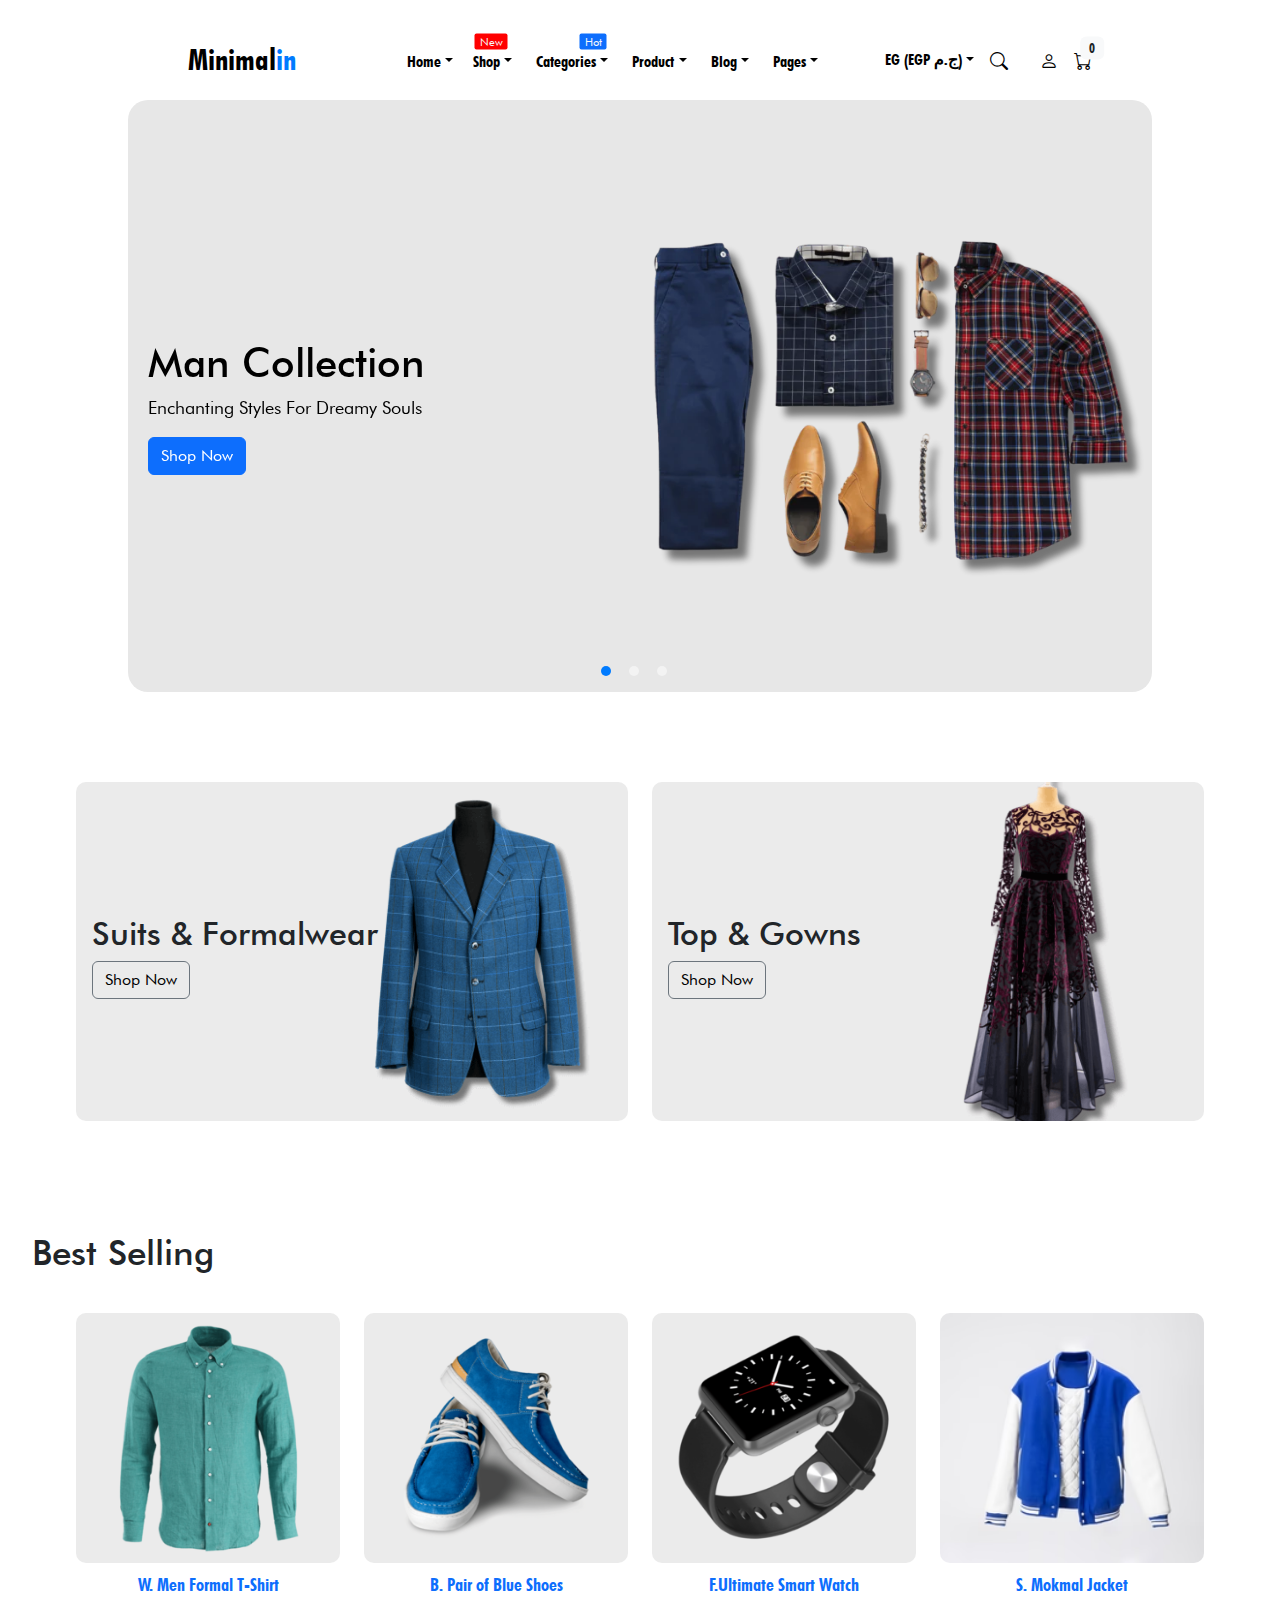
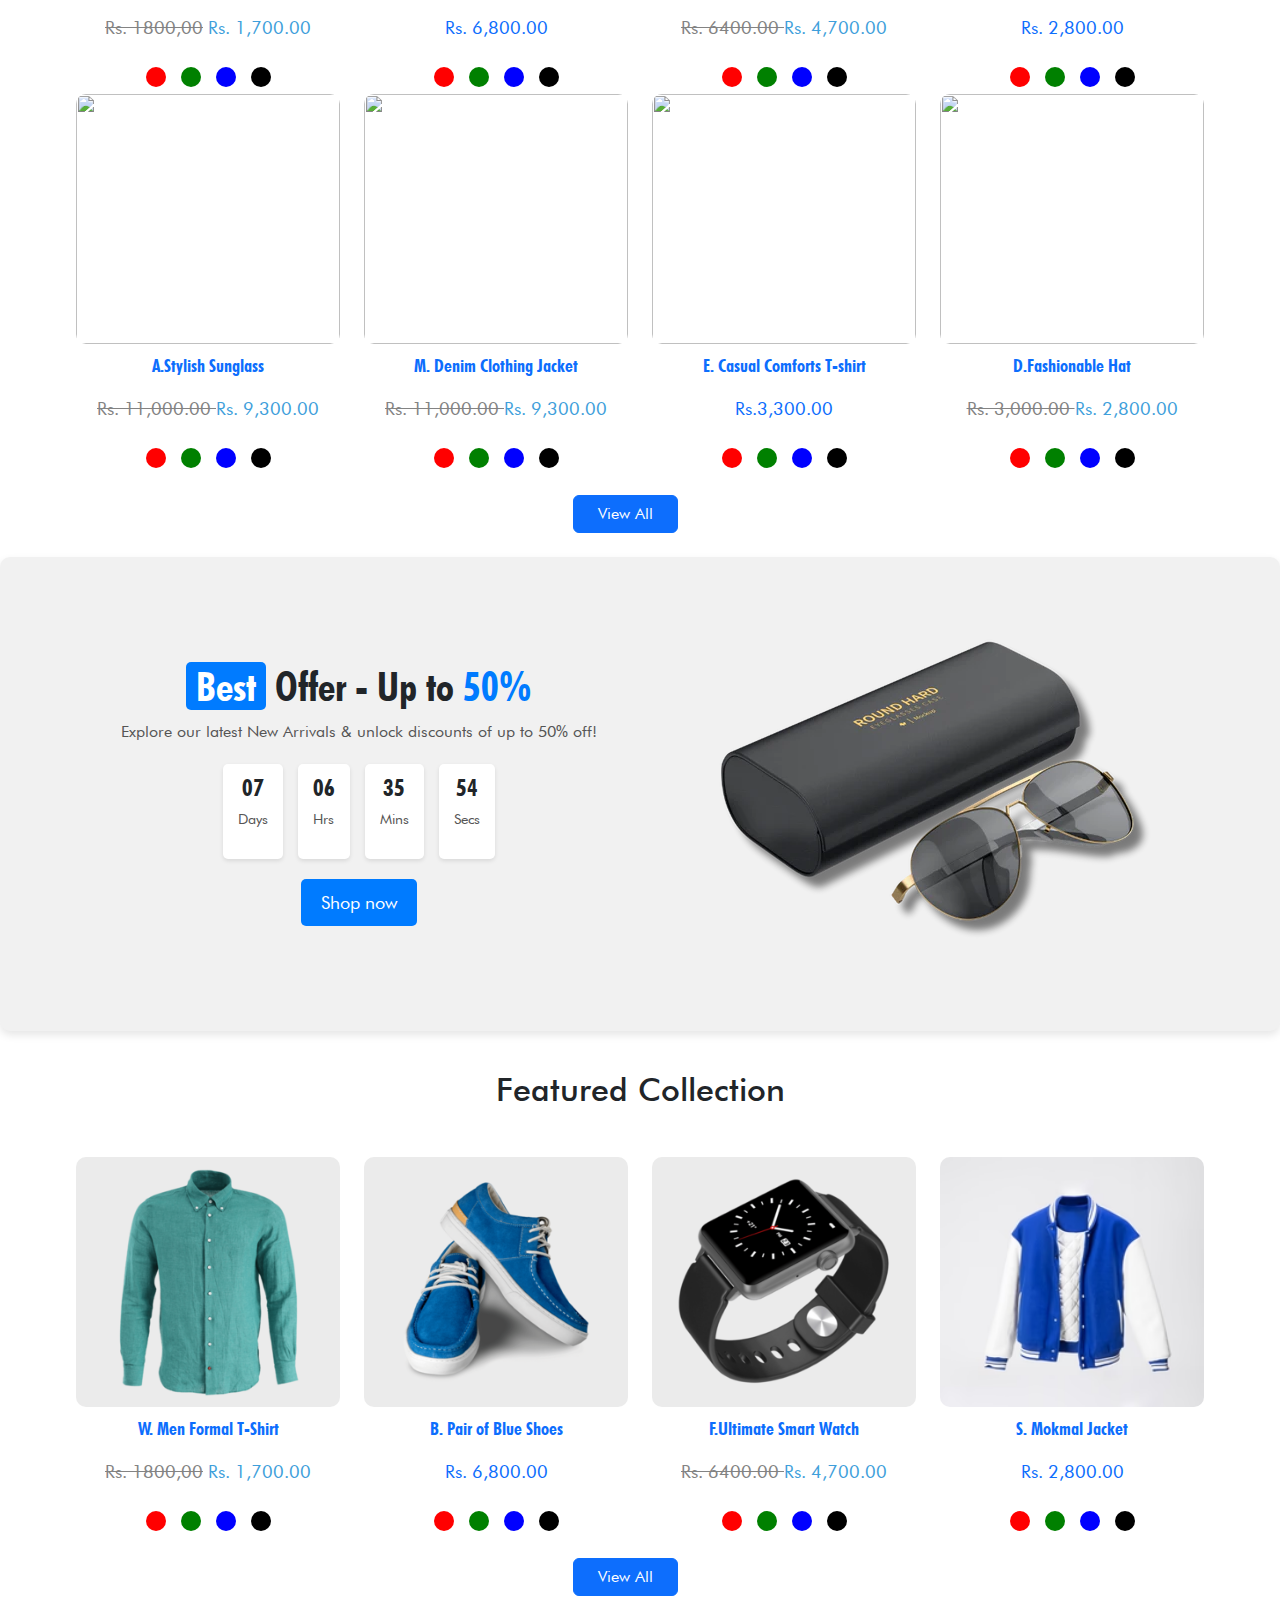
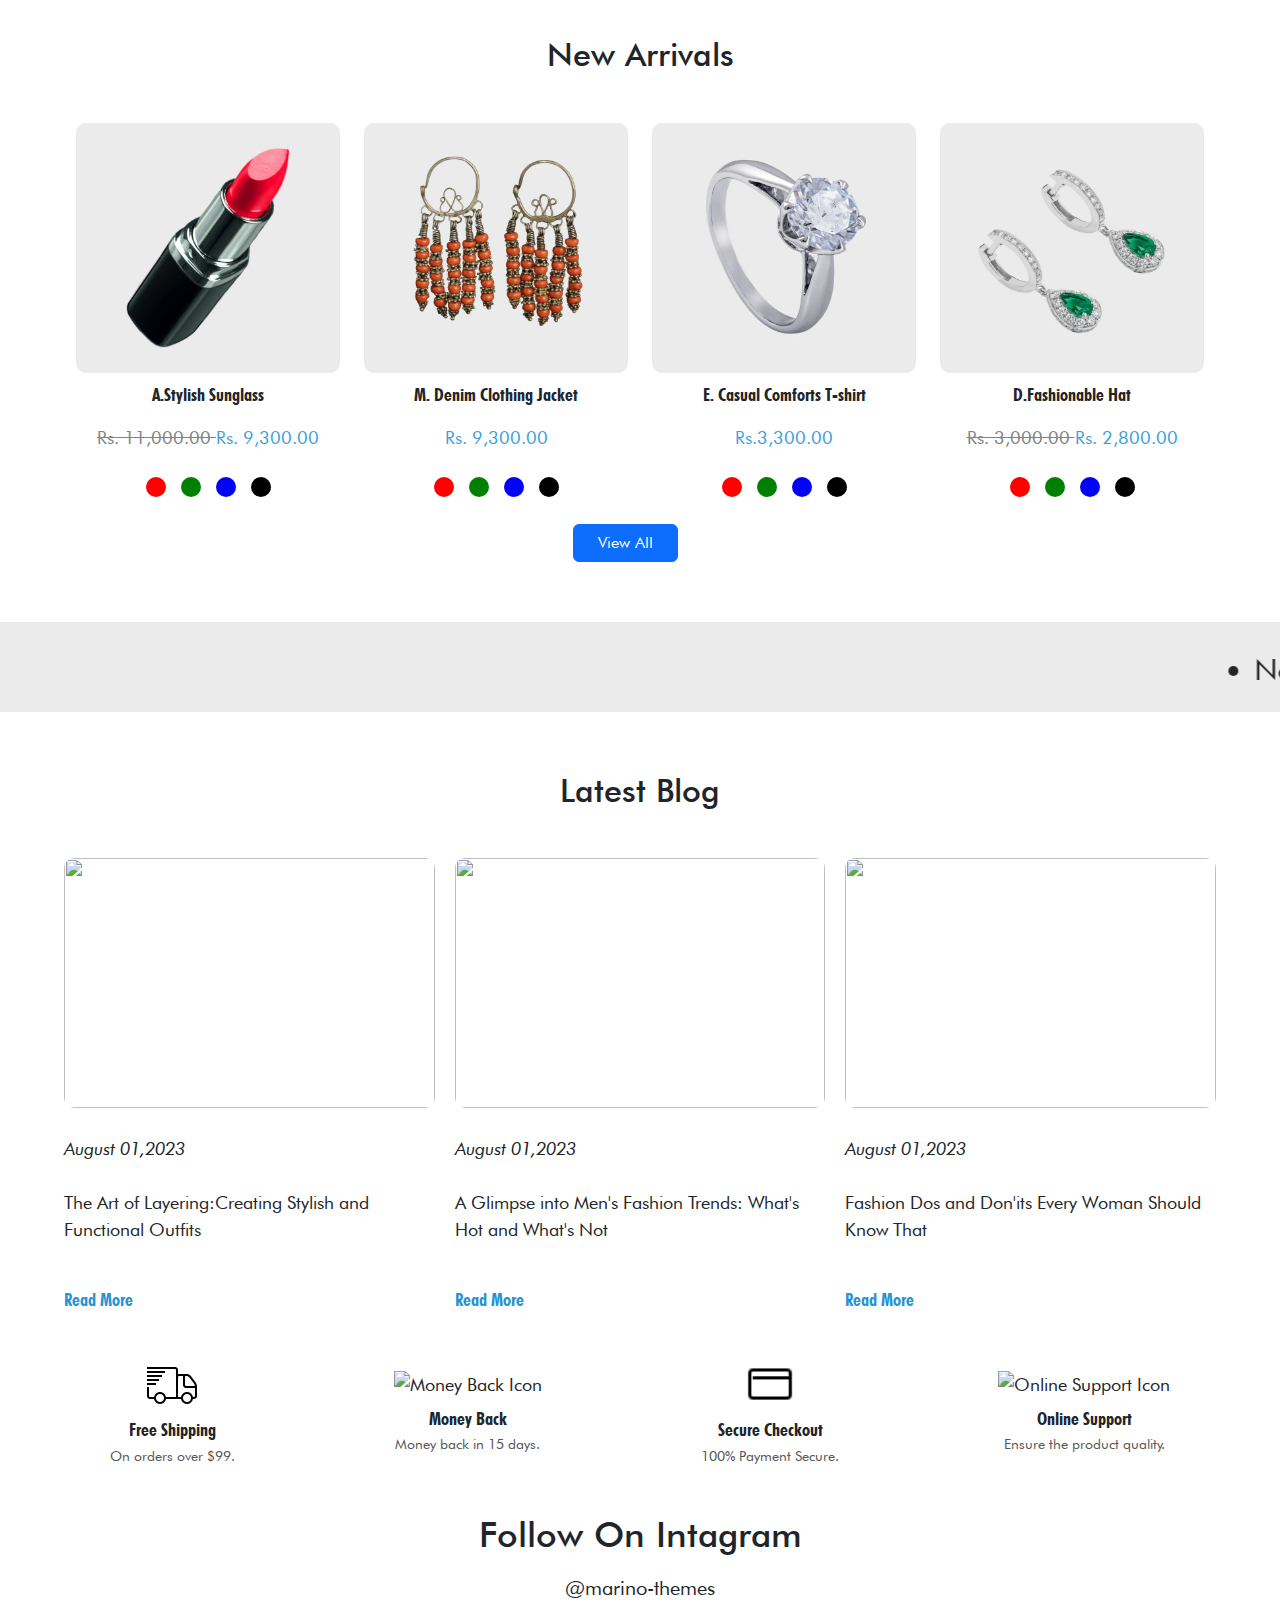
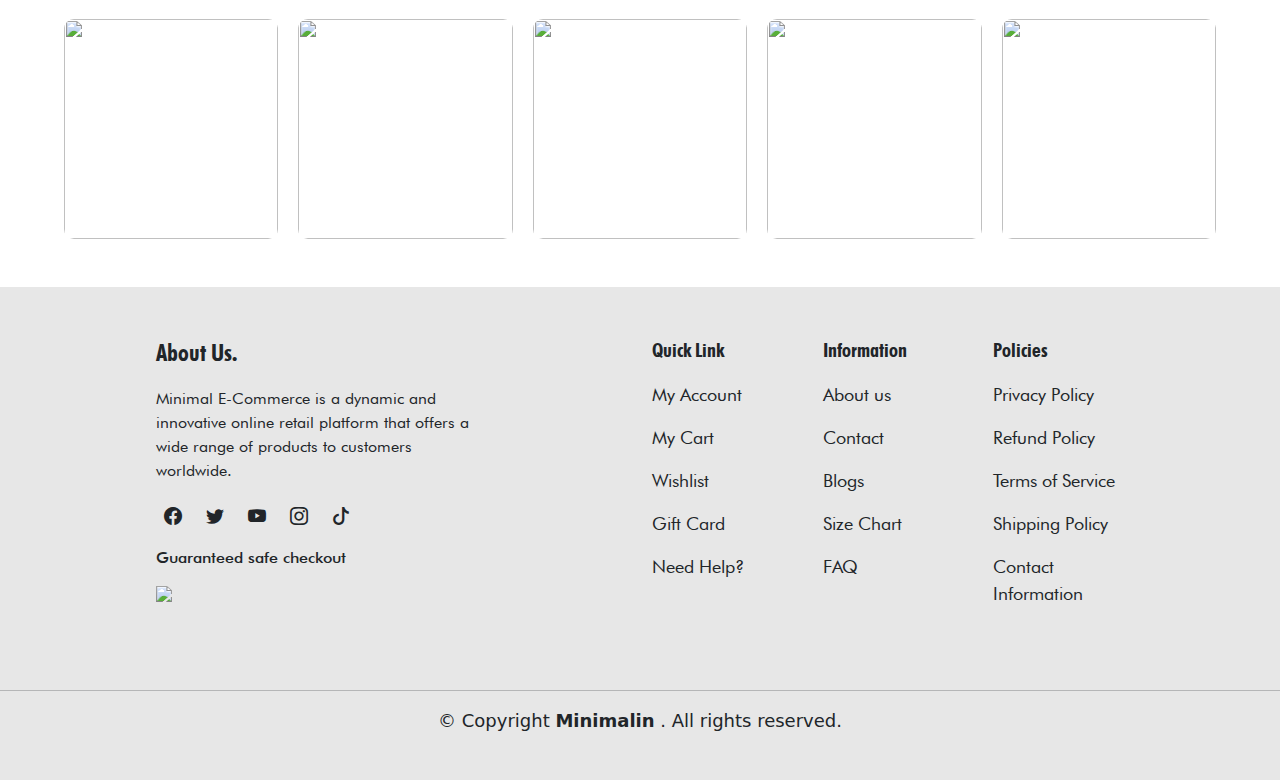
==== index.html @ 40e979cd "Initial commit" ====
<!DOCTYPE html>
<html lang="en">
  <head>
    <meta charset="UTF-8" />
    <meta name="viewport" content="width=device-width, initial-scale=1.0" />
    <title>Minimalin</title>
    <link
      href="https://fonts.googleapis.com/css2?family=Poppins:ital,wght@0,100;0,200;0,300;0,400;0,500;0,600;0,700;0,800;0,900;1,100;1,200;1,300;1,400;1,500;1,600;1,700;1,800;1,900&display=swap"
      rel="stylesheet"
    />
    <link
      href="https://cdn.jsdelivr.net/npm/bootstrap-icons/font/bootstrap-icons.css"
      rel="stylesheet"
    />
    <link
      href="./bootstrap/bootstrap-5.3.3-dist/css/bootstrap-grid.min.css"
      rel="stylesheet"
    />
    <link
      rel="stylesheet"
      href="bootstrap/bootstrap-5.3.3-dist/css/bootstrap.min.css"
    />
    <link
      rel="stylesheet"
      href="https://cdnjs.cloudflare.com/ajax/libs/remixicon/4.2.0/remixicon.css"
      integrity="sha512-OQDNdI5rpnZ0BRhhJc+btbbtnxaj+LdQFeh0V9/igiEPDiWE2fG+ZsXl0JEH+bjXKPJ3zcXqNyP4/F/NegVdZg=="
      crossorigin="anonymous"
      referrerpolicy="no-referrer"
    />
    <link rel="stylesheet" href="Assets/CSS/fonts.css" />
    <link rel="stylesheet" href="Assets/CSS/bootstrap.min.css" />
    <link rel="stylesheet" href="Assets/CSS/all.min.css" />
    <link rel="stylesheet" href="Assets/CSS/style.css" />
  </head>
  <body>
    <nav class="navbar navbar-expand-lg navbar-light bg-white py-4 fixed-top">
      <div class="container">
        <button
          class="navbar-toggler"
          type="button"
          data-bs-toggle="collapse"
          data-bs-target="#navbarSupportedContent"
          aria-controls="navbarSupportedContent"
          aria-expanded="false"
          aria-label="Toggle navigation"
        >
          <span class="navbar-toggler-icon"></span>
        </button>

        <!-- Sidebar -->
        <div class="sidebar" id="sidebar">
          <button id="close-sidebar" class="close-btn">&times;</button>
          <ul class="nav flex-column">
            <li class="nav-item">
              <a class="nav-link" href="index.html">Home</a>
            </li>
            <li class="nav-item"><a class="nav-link" href="#">Shop</a></li>
            <li class="nav-item">
              <a class="nav-link" href="collections.html">Categories</a>
            </li>
            <li class="nav-item">
              <a class="nav-link" href="collections.html">Products</a>
            </li>
            <li class="nav-item">
              <a class="nav-link" href="Blog-Details.html">Blogs</a>
            </li>
            <li class="nav-item"><a class="nav-link" href="#">Pages</a></li>
          </ul>
        </div>

        <a
          class="navbar-brand px-5 order-2 order-md-2 order-lg-1 order-xl-1"
          href="index.html"
        >
          <span class="brand-main">Minimal</span
          ><span class="brand-highlight">in</span>
        </a>

        <div
          class="order-3 order-lg-3 order-xl-3 nav-btns d-flex py-2 me-5 mt-3"
        >
          <div class="d-none d-xl-block">
            <ul class="nav-item dropdown px-3">
              <a
                class="nav-link dropdown-toggle"
                href="#"
                data-bs-toggle="dropdown"
                >EG (EGP ج.م)</a
              >
              <ul class="dropdown-menu mega-menu-custom-for-xsmall">
                <li>
                  <a class="dropdown-item listofsubtitle" href="#"
                    >Afghanistan (AFN ؋)</a
                  >
                </li>
                <li>
                  <a class="dropdown-item listofsubtitle" href="#"
                    >Åland Islands (EUR €)</a
                  >
                </li>
                <li>
                  <a class="dropdown-item listofsubtitle" href="#"
                    >Albania (ALL L)</a
                  >
                </li>
                <li>
                  <a class="dropdown-item listofsubtitle" href="#"
                    >Algeria (DZD د.ج)</a
                  >
                </li>
                <li>
                  <a class="dropdown-item listofsubtitle" href="#"
                    >Andorra (EUR €)</a
                  >
                </li>
                <li>
                  <a class="dropdown-item listofsubtitle" href="#"
                    >Angola (USD $)</a
                  >
                </li>
                <li>
                  <a class="dropdown-item listofsubtitle" href="#"
                    >Anguilla (XCD $)</a
                  >
                </li>
              </ul>
            </ul>
          </div>
          <a href="#" class="me-3 iconscolor">
            <i class="bi bi-search"></i>
          </a>
          <a href="#" class="iconscolor">
            <ul class="nav-item dropdown px-3">
              <i class="bi bi-person"></i>
              <ul class="dropdown-menu mega-menu-custom-for-xsmall">
                <li>
                  <a class="dropdown-item listofsubtitle" href="index.html"
                    >My account</a
                  >
                </li>
                <li>
                  <a class="dropdown-item listofsubtitle" href="#">Wishlist</a>
                </li>
                <li>
                  <a class="dropdown-item listofsubtitle" href="#">Login</a>
                </li>
              </ul>
            </ul>
          </a>
          <div class="cart-icon position-relative">
            <a href="#" class="iconscolor">
              <i class="bi bi-cart"></i>
              <span
                class="cart-count position-absolute top-0 start-100 translate-middle badge bg-light text-dark"
                >0</span
              >
            </a>
          </div>
        </div>

        <div class="d-none d-xl-block order-xl-2">
          <div class="collapse navbar-collapse" id="navMenu">
            <ul class="navbar-nav mx-auto text-center">
              <li class="nav-item dropdown">
                <a
                  class="nav-link dropdown-toggle"
                  href="index.html"
                  data-bs-toggle="dropdown"
                  >Home</a
                >
                <ul
                  class="dropdown-menu pb-0 h-auto mega-menu-custom-for-small"
                  aria-labelledby="categoriesDropdown"
                >
                  <li>
                    <div class="container-fluid">
                      <div class="row mb-0">
                        <div class="col-md-6">
                          <a href="index.html" class="subtitle">Niche Demos </a>
                          <hr />
                          <a href="index.html" class="listofsubtitle"
                            >Fashion 1
                          </a>
                          <br />
                          <a href="index.html" class="listofsubtitle"
                            >Fashion 2</a
                          >
                          <br />
                          <a href="index.html" class="listofsubtitle"
                            >Fashion 3</a
                          >
                          <br />
                          <a href="index.html" class="listofsubtitle"
                            >Beauty & cosmetics</a
                          >
                          <br />
                          <a href="" class="listofsubtitle">jewelry</a>
                          <br />
                          <a href="" class="listofsubtitle">T-shirts</a>
                          <br />
                          <a href="" class="listofsubtitle">Electronics</a>
                          <br />
                          <a href="" class="listofsubtitle">Single Product</a>
                        </div>
                        <div class="col-md-6">
                          <a href="index.html" class="subtitle"
                            >Global Demos
                          </a>
                          <hr />
                          <br />
                          <a href="" class="listofsubtitle">Animations</a>
                          <br />

                          <a href="" class="listofsubtitle">Dark</a>

                          <br />
                          <a href="" class="listofsubtitle">RTL</a>
                        </div>
                      </div>
                    </div>
                  </li>
                </ul>
              </li>
              <li class="nav-item dropdown px-1">
                <a
                  class="nav-link dropdown-toggle"
                  href="collections.html"
                  data-bs-toggle="dropdown"
                  >Shop</a
                >
                <span
                  class="menu-item-badge position-absolute top-0 text-light translate-middle"
                  >New</span
                >
                <ul
                  class="dropdown-menu mega-menu h-auto pb-0"
                  aria-labelledby="categoriesDropdown"
                >
                  <li>
                    <div class="container">
                      <div class="row mb-0">
                        <div class="col-md-3">
                          <a href="collections.html" class="subtitle"
                            >Women's Fashion</a
                          >
                          <hr />
                          <a href="collections.html" class="listofsubtitle"
                            >Dresses
                          </a>
                          <br />
                          <a href="collections.html" class="listofsubtitle"
                            >Tops & Blouses</a
                          >
                          <br />
                          <a href="collections.html" class="listofsubtitle"
                            >sweaters & cardigans</a
                          >
                          <br />
                          <a href="collections.html" class="listofsubtitle"
                            >jackets & coats</a
                          >
                          <br />
                          <a href="collections.html" class="listofsubtitle"
                            >pants & jeans</a
                          >
                          <br />
                          <a href="collections.html" class="listofsubtitle"
                            >skirts</a
                          >
                          <br />
                          <a href="collections.html" class="listofsubtitle"
                            >activewear</a
                          >
                          <br />
                          <a href="v" class="listofsubtitle"
                            >lingerie & sleepwear</a
                          >
                        </div>
                        <div class="col-md-3">
                          <a href="collections.html" class="subtitle"
                            >Men's Fashion
                          </a>
                          <hr />
                          <a href="collections.html" class="listofsubtitle"
                            >shirts</a
                          >
                          <br />

                          <a href="collections.html" class="listofsubtitle"
                            >t-shirts & polos</a
                          >

                          <br />
                          <a href="" class="listofsubtitle"
                            >sweaters & hoodies</a
                          >
                          <br />
                          <a href="" class="listofsubtitle"
                            >jackets & blazers</a
                          >
                          <br />
                          <a href="" class="listofsubtitle">pants & chinos</a>
                          <br />
                          <a href="" class="listofsubtitle">jeans</a>
                          <br />
                          <a href="" class="listofsubtitle"
                            >suits & formalwear</a
                          >
                          <br />
                          <a href="" class="listofsubtitle">acrivewear</a>
                        </div>
                        <div class="col-md-3">
                          <a href="" class="subtitle">Accessories </a>
                          <hr />
                          <a href="" class="listofsubtitle">bags & purses</a>
                          <br />
                          <a href="" class="listofsubtitle">hats & caps</a>
                          <br />
                          <a href="" class="listofsubtitle">scarves & shawls</a>
                          <br />
                          <a href="" class="listofsubtitle"
                            >belts & suspenders</a
                          >
                          <br />
                          <a href="" class="listofsubtitle">sunglasses</a>
                          <br />
                          <a href="" class="listofsubtitle">jewelry</a>
                          <br />
                          <a href="" class="listofsubtitle">watchies</a>
                        </div>
                        <div class="col-md-3">
                          <a href="" class="subtitle">Footwear </a>
                          <hr />
                          <a href="" class="listofsubtitle">flats & loafers</a>
                          <br />
                          <a href="" class="listofsubtitle">heels & pumps</a>
                          <br />
                          <a href="" class="listofsubtitle"
                            >sneakers & athletic</a
                          >
                          <br />
                          <a href="" class="listofsubtitle">dress shoes</a>
                          <br />
                          <a href="" class="listofsubtitle">casual shoes</a>
                          <br />
                          <a href="" class="listofsubtitle">boots & chukkas</a>
                          <br />
                          <a href="" class="listofsubtitle">sandals & slides</a>
                        </div>
                      </div>
                    </div>
                  </li>
                </ul>
              </li>
              <li class="nav-item dropdown px-1">
                <a
                  class="nav-link dropdown-toggle"
                  href="collections.html"
                  data-bs-toggle="dropdown"
                  >Categories</a
                >
                <span
                  class="menu-item-badge position-absolute top-0 text-light translate-middle bg-primary"
                  >Hot</span
                >
                <ul
                  class="dropdown-menu mega-menu"
                  aria-labelledby="categoriesDropdown"
                >
                  <li>
                    <div class="container">
                      <div class="row">
                        <div class="col-md-3">
                          <a href="collections.html" class="subtitle"
                            >Featured Product</a
                          >
                          <img
                            src="https://minimalin-demo.myshopify.com/cdn/shop/collections/collection-banner_12_large.png?v=1692615909"
                            class="img-fluid"
                            alt="Featured Product"
                          />
                        </div>
                        <div class="col-md-3">
                          <a href="collections.html" class="subtitle"
                            >New Arrivals</a
                          >
                          <img
                            src="https://minimalin-demo.myshopify.com/cdn/shop/collections/collection-banner_1_large.png?v=1692616267"
                            class="img-fluid"
                            alt="New Arrivals"
                          />
                        </div>
                        <div class="col-md-3">
                          <a href="collections.html" class="subtitle"
                            >Summer Styles</a
                          >
                          <img
                            src="https://minimalin-demo.myshopify.com/cdn/shop/collections/collection-banner_15_large.png?v=1692617739"
                            class="img-fluid"
                            alt="Summer Styles"
                          />
                        </div>
                        <div class="col-md-3">
                          <a href="collections.html" class="subtitle"
                            >Winter Fashion</a
                          >
                          <img
                            src="https://minimalin-demo.myshopify.com/cdn/shop/collections/collection-banner_19_large.png?v=1692619758"
                            class="img-fluid"
                            alt="Winter Fashion"
                          />
                        </div>
                      </div>
                      <div class="row mt-3">
                        <div class="col-md-3">
                          <a href="collections.html" class="subtitle"
                            >Accessories</a
                          >
                          <img
                            src="https://minimalin-demo.myshopify.com/cdn/shop/collections/collection-banner_8_large.png?v=1692607569"
                            class="img-fluid"
                            alt="Accessories"
                          />
                        </div>
                        <div class="col-md-3">
                          <a href="collections.html" class="subtitle"
                            >Footwear</a
                          >
                          <img
                            src="https://minimalin-demo.myshopify.com/cdn/shop/collections/collection-banner_20_large.png?v=1692620463"
                            class="img-fluid"
                            alt="Footwear"
                          />
                        </div>
                        <div class="col-md-3">
                          <a href="collections.html" class="subtitle">Men</a>
                          <img
                            src="https://minimalin-demo.myshopify.com/cdn/shop/collections/collection-banner_4_large.png?v=1692607334"
                            class="img-fluid"
                            alt="Men"
                          />
                        </div>
                        <div class="col-md-3">
                          <a href="collections.html" class="subtitle">Women</a>
                          <img
                            src="https://minimalin-demo.myshopify.com/cdn/shop/collections/collection-banner_10_large.png?v=1692607375"
                            class="img-fluid"
                            alt="Women"
                          />
                        </div>
                      </div>
                    </div>
                  </li>
                </ul>
              </li>
              <li class="nav-item dropdown px-1">
                <a
                  class="nav-link dropdown-toggle"
                  href="Product-Page.html"
                  data-bs-toggle="dropdown"
                  >Product</a
                >
                <ul class="dropdown-menu mega-menu-custom-for-xsmall">
                  <li>
                    <a class="dropdown-item listofsubtitle" href="#"
                      >variant images</a
                    >
                  </li>
                  <li>
                    <a class="dropdown-item listofsubtitle" href="#"
                      >unit price</a
                    >
                  </li>
                  <li>
                    <a class="dropdown-item listofsubtitle" href="#"
                      >pre-order product</a
                    >
                  </li>
                  <li>
                    <a class="dropdown-item listofsubtitle" href="#"
                      >countdown</a
                    >
                  </li>
                  <li>
                    <a class="dropdown-item listofsubtitle" href="#"
                      >complementary</a
                    >
                  </li>
                  <li>
                    <a class="dropdown-item listofsubtitle" href="#">video</a>
                  </li>
                  <li>
                    <a class="dropdown-item listofsubtitle" href="#"
                      >ar/3D model</a
                    >
                  </li>
                  <li>
                    <a class="dropdown-item listofsubtitle" href="#"
                      >gift card</a
                    >
                  </li>
                </ul>
              </li>
              <li class="nav-item dropdown px-1">
                <a
                  class="nav-link dropdown-toggle"
                  href="Blog-Details.html"
                  data-bs-toggle="dropdown"
                  >Blog</a
                >
                <ul class="dropdown-menu mega-menu-custom-for-xsmall">
                  <li>
                    <a
                      class="dropdown-item listofsubtitle"
                      href="Blog-Details.html"
                      >Blog (Default)</a
                    >
                  </li>
                  <li>
                    <a
                      class="dropdown-item listofsubtitle"
                      href="Blog-Details.html"
                      >Blog (Service)</a
                    >
                  </li>
                </ul>
              </li>
              <li class="nav-item dropdown px-1">
                <a
                  class="nav-link dropdown-toggle"
                  href="About-us.html"
                  data-bs-toggle="dropdown"
                  >Pages</a
                >
                <ul class="dropdown-menu mega-menu-custom-for-xsmall">
                  <li>
                    <a class="dropdown-item listofsubtitle" href="About-us.html"
                      >Contact</a
                    >
                  </li>
                  <li>
                    <a class="dropdown-item listofsubtitle" href="#"
                      >About us</a
                    >
                  </li>
                  <li>
                    <a class="dropdown-item listofsubtitle" href="#">Service</a>
                  </li>
                  <li>
                    <a class="dropdown-item listofsubtitle" href="F&Qs.html"
                      >FAQ</a
                    >
                  </li>
                  <li>
                    <a class="dropdown-item listofsubtitle" href="#"
                      >Size Chart</a
                    >
                  </li>
                  <li>
                    <a class="dropdown-item listofsubtitle" href="#"
                      >Purchase Now</a
                    >
                  </li>
                </ul>
              </li>
            </ul>
          </div>
        </div>
      </div>
    </nav>
    <div class="container p-0">
      <div id="carouselExampleCaptions" class="carousel slide">
        <div class="carousel-indicators">
          <button
            type="button"
            data-bs-target="#carouselExampleCaptions"
            data-bs-slide-to="0"
            class="active"
            aria-current="true"
            aria-label="Slide 1"
          ></button>
          <button
            type="button"
            data-bs-target="#carouselExampleCaptions"
            data-bs-slide-to="1"
            aria-label="Slide 2"
          ></button>
          <button
            type="button"
            data-bs-target="#carouselExampleCaptions"
            data-bs-slide-to="2"
            aria-label="Slide 3"
          ></button>
        </div>
        <div class="carousel-inner">
          <div class="carousel-item active">
            <div class="d-flex">
              <div
                class="carousel-caption w-50 position-relative text-black d-none"
              >
                <h1>Man Collection</h1>
                <p>Enchanting Styles For Dreamy Souls</p>
                <a href="Checkout.html" class="btn btn-primary">Shop Now</a>
              </div>
              <img
                src="Assets/img/men_slider.png"
                class="d-block w-50"
                alt="..."
              />
            </div>
          </div>
          <div class="carousel-item">
            <div class="d-flex">
              <div
                class="carousel-caption w-50 position-relative text-black d-none d-flex"
              >
                <h1>Women collection</h1>
                <p>Enchanting Styles For Dreamy Souls</p>
                <a href="Checkout.html" class="btn btn-primary">Shop Now</a>
              </div>
              <img
                src="Assets/img/women_slider.png"
                class="d-block w-50"
                alt="..."
              />
            </div>
          </div>
          <div class="carousel-item">
            <div class="d-flex">
              <div
                class="carousel-caption w-50 position-relative text-black d-none d-md-block"
              >
                <h1>Baby collection</h1>
                <p>Enchanting Styles For Dreamy Souls</p>
                <a href="Checkout.html" class="btn btn-primary">Shop Now</a>
              </div>
              <img
                src="Assets/img/baby_slider.png"
                class="d-block w-50"
                alt="..."
              />
            </div>
          </div>
        </div>
      </div>
    </div>
    <div class="second-section">
      <div class="heading row">
        <div class="col-md-12 col-lg-6 sub-head position-relative">
          <div class="ms-3 title position-absolute">
            <h2 class="model-1 m-0 lh-1">Suits & Formalwear</h2>
            <a
              href="Checkout.html"
              class="btn btn-outline-secondary text-black"
            >
              Shop Now
            </a>
          </div>
          <img class="img-1" src="Assets/img/banner1.png" alt="" />
        </div>

        <div class="col-md-12 col-lg-6 sub-head position-relative">
          <div class="ms-3 title position-absolute">
            <h2 class="model-2 m-0 lh-1">Top & Gowns</h2>
            <a
              href="Checkout.html"
              class="btn btn-outline-secondary text-black"
            >
              Shop Now
            </a>
          </div>
          <img class="img-1" src="Assets/img/banner2.png" alt="" />
        </div>
      </div>
    </div>
    <div class="cls">
      <h2 class="h2">Best Selling</h2>
    </div>
    <div class="collection row">
      <div class="product col-lg-3 col-md-6 col-sm-12">
        <a href="Checkout.html" class="img-div h-auto">
          <img class="img-h1" src="Assets/img/grid1.png" alt="" />
          <div class="d-flex flex-column align-items-center mt-2">
            <p class="fw-semibold men">W. Men Formal T-Shirt</p>
            <p class="para"><del class="del">Rs. 1800,00</del> Rs. 1,700.00</p>
            <div class="color-swatches">
              <span class="color-swatch" style="background-color: red"></span>
              <span class="color-swatch" style="background-color: green"></span>
              <span class="color-swatch" style="background-color: blue"></span>
              <span class="color-swatch" style="background-color: black"></span>
            </div>
          </div>
        </a>
      </div>
      <div class="product col-lg-3 col-md-6 col-sm-12">
        <a href="Checkout.html" class="img-div h-auto">
          <img class="img-h1" src="Assets/img/grid4.png" alt="" />
          <div class="d-flex flex-column align-items-center mt-2">
            <p class="fw-semibold shoe">B. Pair of Blue Shoes</p>
            <p>Rs. 6,800.00</p>
            <div class="color-swatches">
              <span class="color-swatch" style="background-color: red"></span>
              <span class="color-swatch" style="background-color: green"></span>
              <span class="color-swatch" style="background-color: blue"></span>
              <span class="color-swatch" style="background-color: black"></span>
            </div>
          </div>
        </a>
      </div>
      <div class="product col-lg-3 col-md-6 col-sm-12">
        <a href="Checkout.html" class="img-div h-auto">
          <img class="img-h1" src="Assets/img/grid_6.png" alt="" />
          <div class="d-flex flex-column align-items-center mt-2">
            <p class="fw-semibold watch">F.Ultimate Smart Watch</p>
            <p class="para-1">
              <del class="del-1"> Rs. 6400.00 </del> Rs. 4,700.00
            </p>
            <div class="color-swatches">
              <span class="color-swatch" style="background-color: red"></span>
              <span class="color-swatch" style="background-color: green"></span>
              <span class="color-swatch" style="background-color: blue"></span>
              <span class="color-swatch" style="background-color: black"></span>
            </div>
          </div>
        </a>
      </div>
      <div class="product col-lg-3 col-md-6 col-sm-12">
        <a href="Checkout.html" class="img-div h-auto">
          <img class="img-h1" src="Assets/img/jacket 1.png" alt="" />
          <div class="d-flex flex-column align-items-center mt-2">
            <p class="fw-semibold jacket">S. Mokmal Jacket</p>
            <p>Rs. 2,800.00</p>
            <div class="color-swatches">
              <span class="color-swatch" style="background-color: red"></span>
              <span class="color-swatch" style="background-color: green"></span>
              <span class="color-swatch" style="background-color: blue"></span>
              <span class="color-swatch" style="background-color: black"></span>
            </div>
          </div>
        </a>
      </div>
      <div class="product col-lg-3 col-md-6 col-sm-12">
        <a href="Checkout.html" class="img-div h-auto">
          <img
            class="img-h1"
            src="https://minimalin-demo.myshopify.com/cdn/shop/files/sunglass_1_x110@2x.png?v=1692115588"
            alt=""
          />
          <div class="d-flex flex-column align-items-center mt-2">
            <p class="fw-semibold sunglass">A.Stylish Sunglass</p>
            <p class="para-2">
              <del class="del-2"> Rs. 11,000.00 </del> Rs. 9,300.00
            </p>
            <div class="color-swatches">
              <span class="color-swatch" style="background-color: red"></span>
              <span class="color-swatch" style="background-color: green"></span>
              <span class="color-swatch" style="background-color: blue"></span>
              <span class="color-swatch" style="background-color: black"></span>
            </div>
          </div>
        </a>
      </div>
      <div class="product col-lg-3 col-md-6 col-sm-12">
        <a href="Checkout.html" class="img-div h-auto">
          <img
            class="img-h1"
            src="https://minimalin-demo.myshopify.com/cdn/shop/files/jacket_1_x110@2x.png?v=1692285993"
            alt=""
          />
          <div class="d-flex flex-column align-items-center mt-2">
            <p class="fw-semibold cloth">M. Denim Clothing Jacket</p>
            <p class="para-2">
              <del class="del-2"> Rs. 11,000.00 </del> Rs. 9,300.00
            </p>
            <div class="color-swatches">
              <span class="color-swatch" style="background-color: red"></span>
              <span class="color-swatch" style="background-color: green"></span>
              <span class="color-swatch" style="background-color: blue"></span>
              <span class="color-swatch" style="background-color: black"></span>
            </div>
          </div>
        </a>
      </div>
      <div class="product col-lg-3 col-md-6 col-sm-12">
        <a href="Checkout.html" class="img-div h-auto">
          <img
            class="img-h1"
            src="https://minimalin-demo.myshopify.com/cdn/shop/files/ment-shirt_1_x110@2x.png?v=1692120651"
            alt=""
          />
          <div class="d-flex flex-column align-items-center mt-2">
            <p class="fw-semibold t-shirts">E. Casual Comforts T-shirt</p>
            <p class="para-3">Rs.3,300.00</p>
            <div class="color-swatches">
              <span class="color-swatch" style="background-color: red"></span>
              <span class="color-swatch" style="background-color: green"></span>
              <span class="color-swatch" style="background-color: blue"></span>
              <span class="color-swatch" style="background-color: black"></span>
            </div>
          </div>
        </a>
      </div>
      <div class="product col-lg-3 col-md-6 col-sm-12">
        <a href="Checkout.html" class="img-div h-auto">
          <img
            class="img-h1"
            src="https://minimalin-demo.myshopify.com/cdn/shop/files/hat_1_x110@2x.png?v=1692120024"
            alt=""
          />
          <div class="d-flex flex-column align-items-center mt-2">
            <p class="fw-semibold fashion">D.Fashionable Hat</p>
            <p class="para-4">
              <del class="del-3"> Rs. 3,000.00 </del> Rs. 2,800.00
            </p>
            <div class="color-swatches">
              <span class="color-swatch" style="background-color: red"></span>
              <span class="color-swatch" style="background-color: green"></span>
              <span class="color-swatch" style="background-color: blue"></span>
              <span class="color-swatch" style="background-color: black"></span>
            </div>
          </div>
        </a>
      </div>
    </div>
    <div class="row-btn">
      <button class="btn btn-primary px-4">View All</button>
    </div>
    <section class="offer-section py-0 mt-4">
      <div class="offer-content d-flex flex-column align-items-center">
        <h1>
          <span class="highlight">Best</span> Offer - Up to
          <span class="discount">50%</span>
        </h1>
        <p>
          Explore our latest New Arrivals & unlock discounts of up to 50% off!
        </p>
        <div class="timer">
          <div class="timer-box">
            <h2>07</h2>
            <p>Days</p>
          </div>
          <div class="timer-box">
            <h2>06</h2>
            <p>Hrs</p>
          </div>
          <div class="timer-box">
            <h2>35</h2>
            <p>Mins</p>
          </div>
          <div class="timer-box">
            <h2>54</h2>
            <p>Secs</p>
          </div>
        </div>
        <button class="shop-now-btn">Shop now</button>
      </div>
      <div class="offer-image">
        <img class="h-75" src="Assets/img/banner3.png" alt="Offer Product" />
      </div>
    </section>
    <div class="cls-2">
      <h2>Featured Collection</h2>
    </div>
    <div class="collection row">
      <div class="product col-lg-3 col-md-6 col-sm-12">
        <a href="Checkout.html" class="img-div h-auto">
          <img class="img-h1" src="Assets/img/grid1.png" alt="" />
          <div class="d-flex flex-column align-items-center mt-2">
            <p class="fw-semibold men">W. Men Formal T-Shirt</p>
            <p class="para"><del class="del">Rs. 1800,00</del> Rs. 1,700.00</p>
            <div class="color-swatches">
              <span class="color-swatch" style="background-color: red"></span>
              <span class="color-swatch" style="background-color: green"></span>
              <span class="color-swatch" style="background-color: blue"></span>
              <span class="color-swatch" style="background-color: black"></span>
            </div>
          </div>
        </a>
      </div>
      <div class="product col-lg-3 col-md-6 col-sm-12">
        <a href="Checkout.html" class="img-div h-auto">
          <img class="img-h1" src="Assets/img/grid4.png" alt="" />
          <div class="d-flex flex-column align-items-center mt-2">
            <p class="fw-semibold shoe">B. Pair of Blue Shoes</p>
            <p>Rs. 6,800.00</p>
            <div class="color-swatches">
              <span class="color-swatch" style="background-color: red"></span>
              <span class="color-swatch" style="background-color: green"></span>
              <span class="color-swatch" style="background-color: blue"></span>
              <span class="color-swatch" style="background-color: black"></span>
            </div>
          </div>
        </a>
      </div>
      <div class="product col-lg-3 col-md-6 col-sm-12">
        <a href="Checkout.html" class="img-div h-auto">
          <img class="img-h1" src="Assets/img/grid_6.png" alt="" />
          <div class="d-flex flex-column align-items-center mt-2">
            <p class="fw-semibold watch">F.Ultimate Smart Watch</p>
            <p class="para-1">
              <del class="del-1"> Rs. 6400.00 </del> Rs. 4,700.00
            </p>
            <div class="color-swatches">
              <span class="color-swatch" style="background-color: red"></span>
              <span class="color-swatch" style="background-color: green"></span>
              <span class="color-swatch" style="background-color: blue"></span>
              <span class="color-swatch" style="background-color: black"></span>
            </div>
          </div>
        </a>
      </div>
      <div class="product col-lg-3 col-md-6 col-sm-12">
        <a href="Checkout.html" class="img-div h-auto">
          <img class="img-h1" src="Assets/img/jacket 1.png" alt="" />
          <div class="d-flex flex-column align-items-center mt-2">
            <p class="fw-semibold jacket">S. Mokmal Jacket</p>
            <p>Rs. 2,800.00</p>
            <div class="color-swatches">
              <span class="color-swatch" style="background-color: red"></span>
              <span class="color-swatch" style="background-color: green"></span>
              <span class="color-swatch" style="background-color: blue"></span>
              <span class="color-swatch" style="background-color: black"></span>
            </div>
          </div>
        </a>
      </div>
    </div>
    <div class="row-btn">
      <a href="collections.html" class="btn btn-primary px-4">View All</a>
    </div>
    <div class="cls-3">
      <h2>New Arrivals</h2>
    </div>
    <div class="collection row">
      <div class="product col-lg-3 col-md-6 col-sm-12">
        <div class="img-div h-auto">
          <img class="img-h1" src="Assets/img/lipstick_1.webp" alt="" />
          <div class="d-flex flex-column align-items-center mt-2">
            <p class="fw-semibold sunglass">A.Stylish Sunglass</p>
            <p class="para-2">
              <del class="del-2"> Rs. 11,000.00 </del> Rs. 9,300.00
            </p>
            <div class="color-swatches">
              <span class="color-swatch" style="background-color: red"></span>
              <span class="color-swatch" style="background-color: green"></span>
              <span class="color-swatch" style="background-color: blue"></span>
              <span class="color-swatch" style="background-color: black"></span>
            </div>
          </div>
        </div>
      </div>
      <div class="product col-lg-3 col-md-6 col-sm-12">
        <div class="img-div h-auto">
          <img class="img-h1" src="Assets/img/earring_1.webp" alt="" />
          <div class="d-flex flex-column align-items-center mt-2">
            <p class="fw-semibold cloth">M. Denim Clothing Jacket</p>
            <p class="para-2">Rs. 9,300.00</p>
            <div class="color-swatches">
              <span class="color-swatch" style="background-color: red"></span>
              <span class="color-swatch" style="background-color: green"></span>
              <span class="color-swatch" style="background-color: blue"></span>
              <span class="color-swatch" style="background-color: black"></span>
            </div>
          </div>
        </div>
      </div>
      <div class="product col-lg-3 col-md-6 col-sm-12">
        <div class="img-div h-auto">
          <img class="img-h1" src="Assets/img/silver-rign.webp" alt="" />
          <div class="d-flex flex-column align-items-center mt-2">
            <p class="fw-semibold t-shirts">E. Casual Comforts T-shirt</p>
            <p class="para-2">Rs.3,300.00</p>
            <div class="color-swatches">
              <span class="color-swatch" style="background-color: red"></span>
              <span class="color-swatch" style="background-color: green"></span>
              <span class="color-swatch" style="background-color: blue"></span>
              <span class="color-swatch" style="background-color: black"></span>
            </div>
          </div>
        </div>
      </div>
      <div class="product col-lg-3 col-md-6 col-sm-12">
        <div class="img-div h-auto">
          <img class="img-h1" src="Assets/img/metal-earring.webp" alt="" />
          <div class="d-flex flex-column align-items-center mt-2">
            <p class="fw-semibold fashion">D.Fashionable Hat</p>
            <p class="para-4">
              <del class="del-3"> Rs. 3,000.00 </del> Rs. 2,800.00
            </p>
            <div class="color-swatches">
              <span class="color-swatch" style="background-color: red"></span>
              <span class="color-swatch" style="background-color: green"></span>
              <span class="color-swatch" style="background-color: blue"></span>
              <span class="color-swatch" style="background-color: black"></span>
            </div>
          </div>
        </div>
      </div>
    </div>
    <div class="row-btn">
      <button class="btn btn-primary px-4">View All</button>
    </div>
    <marquee class="details" behavior="" direction="">
      <ul class="lists">
        <li>No final sale items</li>
        <li>100% Payment Secure</li>
        <li>Online Support</li>
        <li>Returns accepted for 30 days</li>
        <li>Free Return Shipping</li>
        <li>No restocking fee</li>
      </ul>
    </marquee>
    <div class="blog">
      <h2>Latest Blog</h2>
    </div>
    <div class="collection-3">
      <div class="product-3">
        <img
          class="img-5"
          src="https://minimalin-demo.myshopify.com/cdn/shop/articles/blog-1_1200x.jpg?v=1690981937"
          alt=""
        /><br /><br />
        <i class="ri-calendar-2-fill"> August 01,2023</i><br /><br />
        <p>The Art of Layering:Creating Stylish and Functional Outfits</p>
        <br />
        <p class="read">Read More</p>
      </div>
      <div>
        <img
          class="img-5"
          src="https://minimalin-demo.myshopify.com/cdn/shop/articles/blog-2_1200x.jpg?v=1690982050"
          alt=""
        /><br /><br />
        <i class="ri-calendar-2-fill"> August 01,2023</i><br /><br />
        <p>A Glimpse into Men's Fashion Trends: What's Hot and What's Not</p>
        <br />
        <p class="read">Read More</p>
      </div>
      <div>
        <img
          class="img-5"
          src="https://minimalin-demo.myshopify.com/cdn/shop/articles/blog-3_1200x.jpg?v=1690982279"
          alt=""
        /><br /><br />
        <i class="ri-calendar-2-fill"> August 01,2023</i><br /><br />
        <p>Fashion Dos and Don'its Every Woman Should Know That</p>
        <br />
        <p class="read">Read More</p>
      </div>
    </div>
    <div class="features-container">
      <div class="feature-item">
        <img src="Assets/img/icons8-delivery.png" alt="Free Shipping Icon" />
        <h4>Free Shipping</h4>
        <p>On orders over $99.</p>
      </div>

      <div class="feature-item">
        <img
          src="https://img.icons8.com/ios/50/000000/money.png"
          alt="Money Back Icon"
        />
        <h4>Money Back</h4>
        <p>Money back in 15 days.</p>
      </div>

      <div class="feature-item">
        <img src="Assets/img/icons8-magnetic.png" alt="Secure Checkout Icon" />
        <h4>Secure Checkout</h4>
        <p>100% Payment Secure.</p>
      </div>

      <div class="feature-item">
        <img
          src="https://img.icons8.com/ios/50/000000/headset.png"
          alt="Online Support Icon"
        />
        <h4>Online Support</h4>
        <p>Ensure the product quality.</p>
      </div>
    </div>
    <div class="follow">
      <h2 class="insta">Follow On Intagram</h2>
      <p class="theme">@marino-themes</p>
    </div>
    <div class="collection-4 mb-5">
      <img
        class="img-6"
        src="https://minimalin-demo.myshopify.com/cdn/shop/files/gallery-6_1024x.jpg?v=1691167592"
        alt=""
      />
      <img
        class="img-6"
        src="https://minimalin-demo.myshopify.com/cdn/shop/files/gallery-7_1024x.jpg?v=1691167616"
        alt=""
      />
      <img
        class="img-6"
        src="https://minimalin-demo.myshopify.com/cdn/shop/files/gallery-1_800x.jpg?v=1691167459"
        alt=""
      />
      <img
        class="img-6"
        src="https://minimalin-demo.myshopify.com/cdn/shop/files/gallery-2_800x.jpg?v=1691167477"
        alt=""
      />
      <img
        class="img-6"
        src="https://minimalin-demo.myshopify.com/cdn/shop/files/gallery-3_800x.jpg?v=1691167495"
        alt=""
      />
    </div>
    <footer class="bg-light pt-5 foot">
      <div class="container">
        <div class="row">
          <div class="col-lg-6 col-md-6 textdec mb-4">
            <a class="mb-2 text-dark titles fw-bold p-4 ps-3 fs-4">About Us.</a>
            <p class="text-dark py-3 px-3 pb-0 w-75 fs-6">
              Minimal E-Commerce is a dynamic and innovative online retail
              platform that offers a wide range of products to customers
              worldwide.
            </p>
            <div class="d-flex pt-1 pb-3 px-4">
              <a href="https://www.facebook.com/"
                ><i class="bi bi-facebook pe-4 text-dark"></i
              ></a>
              <a href="https://x.com/"
                ><i class="bi bi-twitter pe-4 text-dark"></i
              ></a>
              <a href="https://www.youtube.com/">
                <i class="bi bi-youtube pe-4 text-dark"></i
              ></a>
              <a href="https://www.instagram.com/"
                ><i class="bi bi-instagram pe-4 text-dark"></i
              ></a>
              <a href="https://www.tiktok.com/"
                ><i class="bi bi-tiktok pe-4 text-dark"></i
              ></a>
            </div>
            <p class="fw-medium px-3 fs-6">Guaranteed safe checkout</p>
            <div class="d-flex px-3">
              <img
                src="https://minimalin-demo.myshopify.com/cdn/shopifycloud/shopify/assets/payment_icons/amazon-92e856f82cae5a564cd0f70457f11af4d58fa037cf6e5ab7adf76f6fd3b9cafe.svg"
                class="pe-2"
              />
              <img
                src="https://minimalin-demo.myshopify.com/cdn/shopifycloud/shopify/assets/payment_icons/apple_pay-f6db0077dc7c325b436ecbdcf254239100b35b70b1663bc7523d7c424901fa09.svg"
                class="pe-2"
                alt=""
              />
              <img
                src="https://minimalin-demo.myshopify.com/cdn/shopifycloud/shopify/assets/payment_icons/bitcoin-e41278677541fc32b8d2e7fa41e61aaab2935151a6048a1d8d341162f5b93a0a.svg"
                class="pe-2"
                alt=""
              />
              <img
                src="https://minimalin-demo.myshopify.com/cdn/shopifycloud/shopify/assets/payment_icons/google_pay-c66a29c63facf2053bf69352982c958e9675cabea4f2f7ccec08d169d1856b31.svg"
                class="pe-2"
                alt=""
              />
              <img
                src="https://minimalin-demo.myshopify.com/cdn/shopifycloud/shopify/assets/payment_icons/paypal-49e4c1e03244b6d2de0d270ca0d22dd15da6e92cc7266e93eb43762df5aa355d.svg"
                class="pe-2"
                alt=""
              />
              <img
                src="https://minimalin-demo.myshopify.com/cdn/shopifycloud/shopify/assets/payment_icons/visa-319d545c6fd255c9aad5eeaad21fd6f7f7b4fdbdb1a35ce83b89cca12a187f00.svg"
                class="pe-2"
                alt=""
              />
            </div>
          </div>

          <div class="col-lg-2 col-6 mb-4">
            <p class="text-dark titles fs-5 fw-bold">Quick Link</p>
            <a href="index.html" class="text-dark d-block mb-3">
              <p>My Account</p>
            </a>
            <a href="index.html" class="text-dark d-block mb-3">
              <p>My Cart</p>
            </a>
            <a href="#" class="text-dark d-block mb-3">
              <p>Wishlist</p>
            </a>
            <a href="#" class="text-dark d-block mb-3">
              <p>Gift Card</p>
            </a>
            <a href="F&Qs.html" class="text-dark d-block mb-3">
              <p>Need Help?</p>
            </a>
          </div>

          <div class="col-lg-2 col-6 mb-4">
            <p class="text-dark titles fw-bold fs-5">Information</p>
            <a href="About-us.html" class="text-dark d-block mb-3 textnav">
              <p>About us</p>
            </a>
            <a href="About-us.html" class="text-dark d-block mb-3 textnav">
              <p>Contact</p>
            </a>
            <a href="Blog-Details.html" class="text-dark d-block mb-3">
              <p>Blogs</p>
            </a>
            <a href="#" class="text-dark d-block mb-3">
              <p>Size Chart</p>
            </a>
            <a href="F&Qs.html" class="text-dark d-block mb-3">
              <p>FAQ</p>
            </a>
          </div>

          <div class="col-lg-2 col-6 mb-4">
            <p class="text-dark titles fw-bold fs-5">Policies</p>
            <a href="#" class="text-dark d-block mb-3 textnav">
              <p>Privacy Policy</p>
            </a>
            <a href="#" class="text-dark d-block mb-3 textnav">
              <p>Refund Policy</p>
            </a>
            <a href="F&Qs.html" class="text-dark d-block mb-3">
              <p>Terms of Service</p>
            </a>
            <a href="#" class="text-dark d-block mb-3">
              <p>Shipping Policy</p>
            </a>
            <a href="About-us.html" class="text-dark d-block mb-3">
              <p>Contact Information</p>
            </a>
          </div>
        </div>
      </div>
      <br />
      <hr />

      <div
        class="align-items-center flex-column d-flex justify-content-center mt-3 copyrightsec"
      >
        <p class="text-dark d-block">
          © Copyright <strong>Minimalin</strong> . All rights reserved.
        </p>
      </div>
    </footer>
    <script src="Assets/JS/bootstrap.bundle.min.js"></script>
    <script src="Assets/JS/index.js"></script>
  </body>
</html>
---- Assets/CSS/fonts.css ----
@font-face {
  font-family: "Futura";
  src: url("/Assets/futura/Futura\ Book\ font.ttf") format("truetype");
  font-weight: normal;
  font-style: normal;
}

@font-face {
  font-family: "Futura";
  src: url("/Assets/futura/Futura\ Bold\ font.ttf") format("truetype");
  font-weight: bold;
  font-style: normal;
}

@font-face {
  font-family: "Futura";
  src: url("/Assets/futura/Futura\ Book\ Italic\ font.ttf") format("truetype");
  font-weight: normal;
  font-style: italic;
}

@font-face {
  font-family: "Futura";
  src: url("/Assets/futura/Futura\ Bold\ Italic\ font.ttf") format("truetype");
  font-weight: bold;
  font-style: italic;
}

@font-face {
  font-family: "Futura";
  src: url("/Assets/futura/Futura\ Light\ font.ttf") format("truetype");
  font-weight: 300;
  font-style: normal;
}

@font-face {
  font-family: "Futura";
  src: url("/Assets/futura/Futura\ Extra\ Black\ font.ttf") format("truetype");
  font-weight: 900;
  font-style: normal;
}

@font-face {
  font-family: "Futura";
  src: url("/Assets/futura/futura\ medium\ bt.ttf") format("truetype");
  font-weight: 500;
  font-style: normal;
}
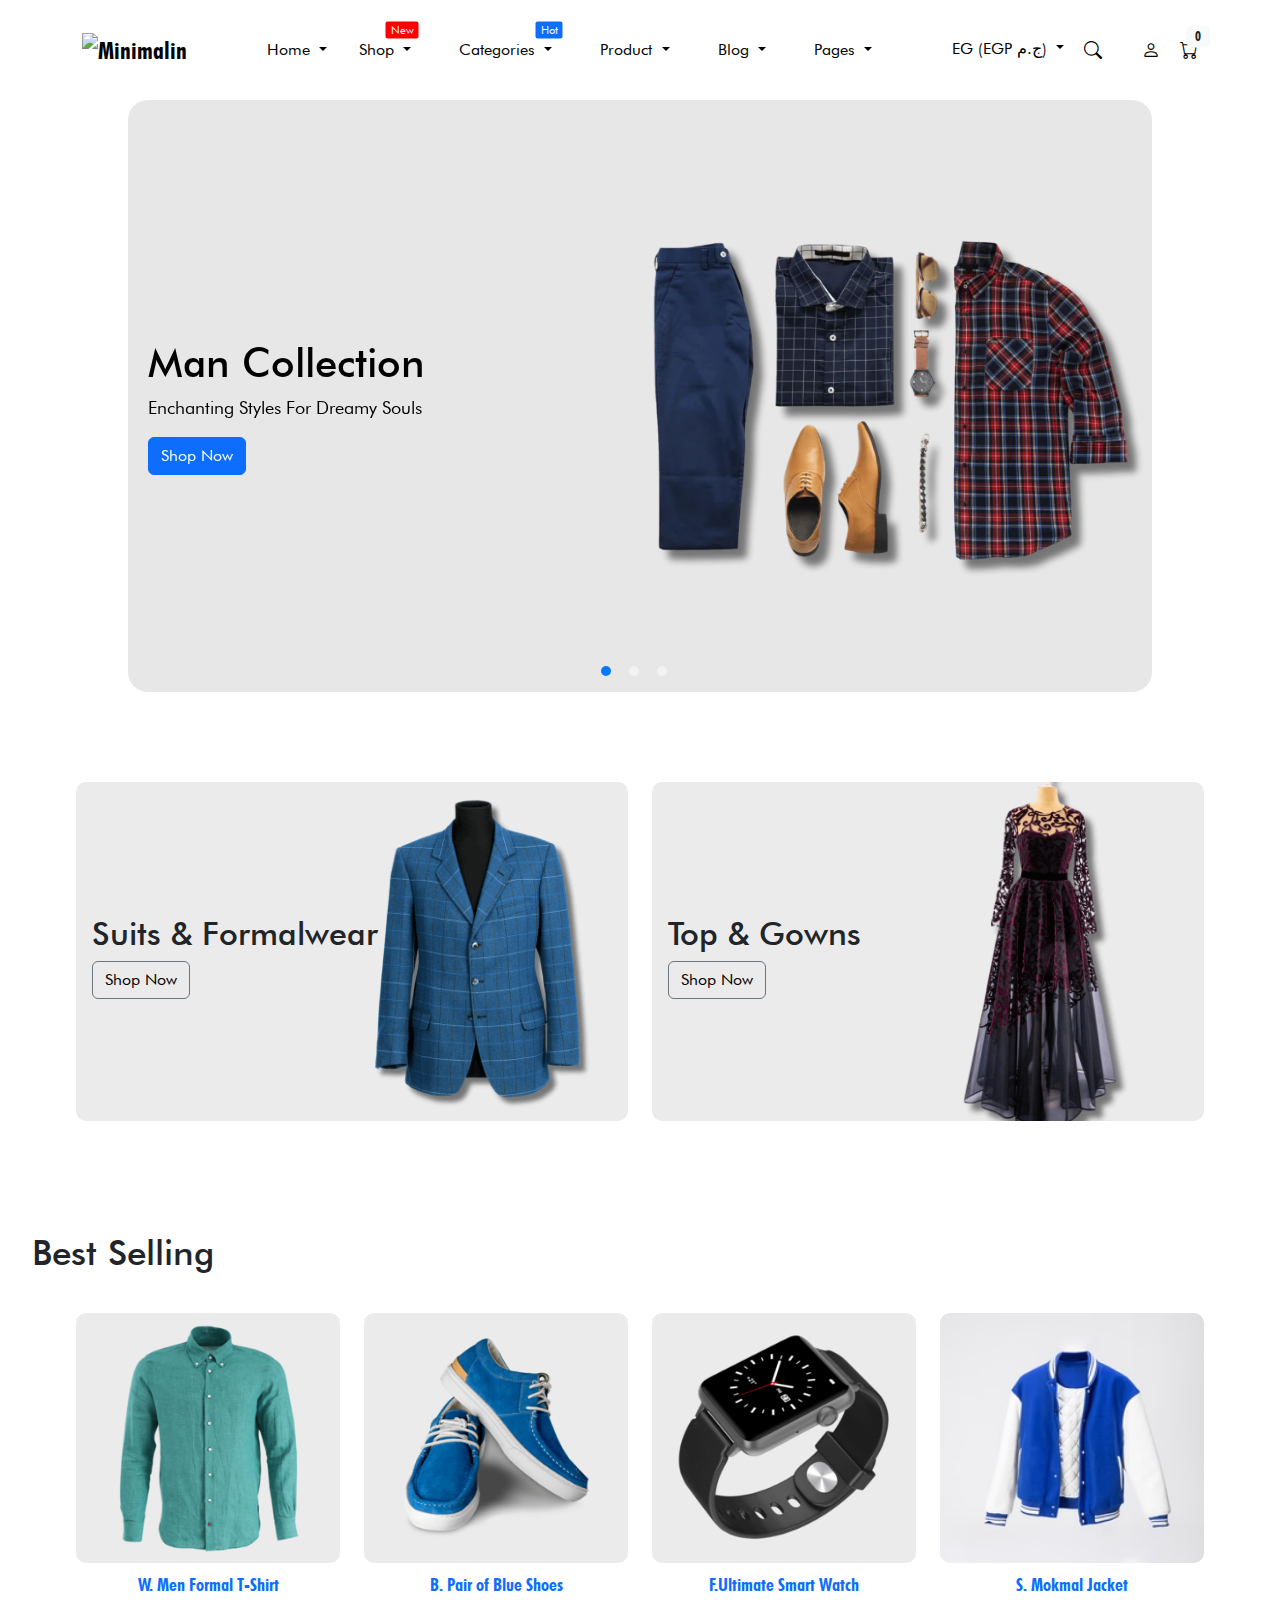
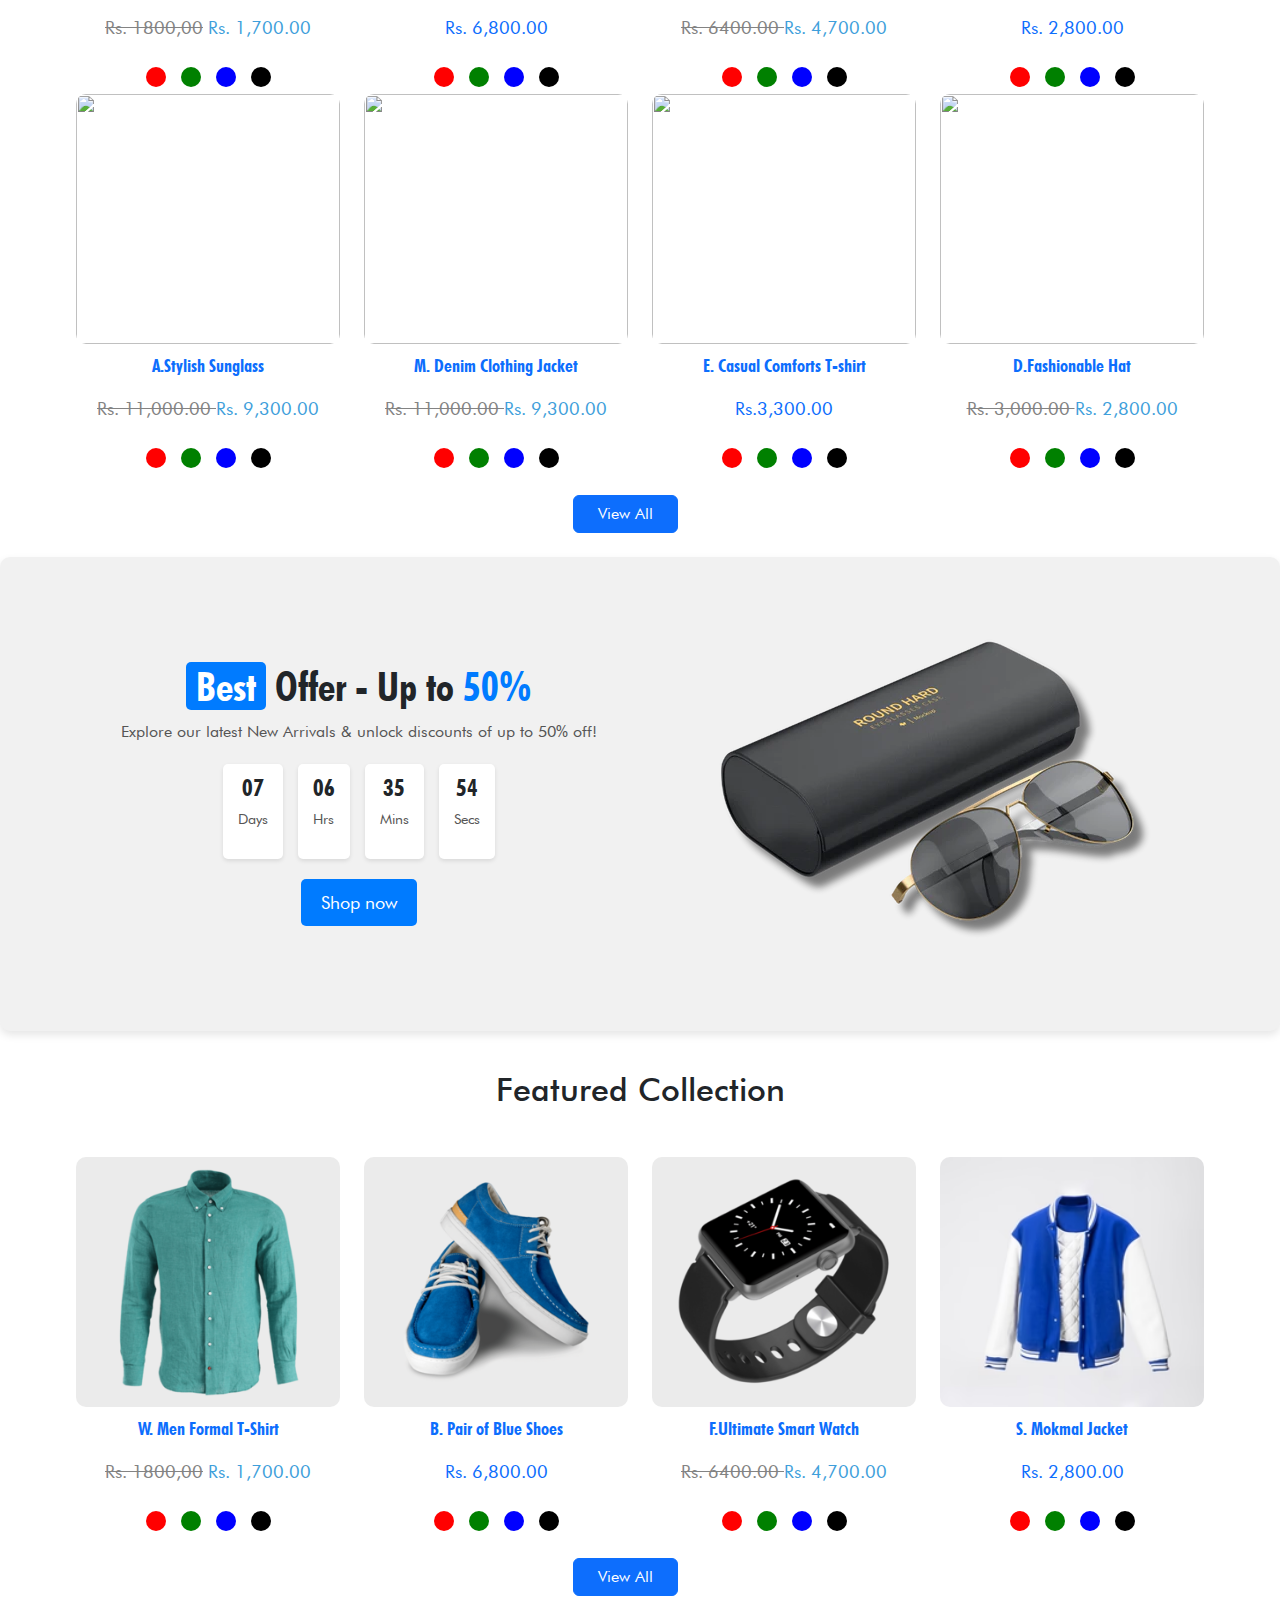
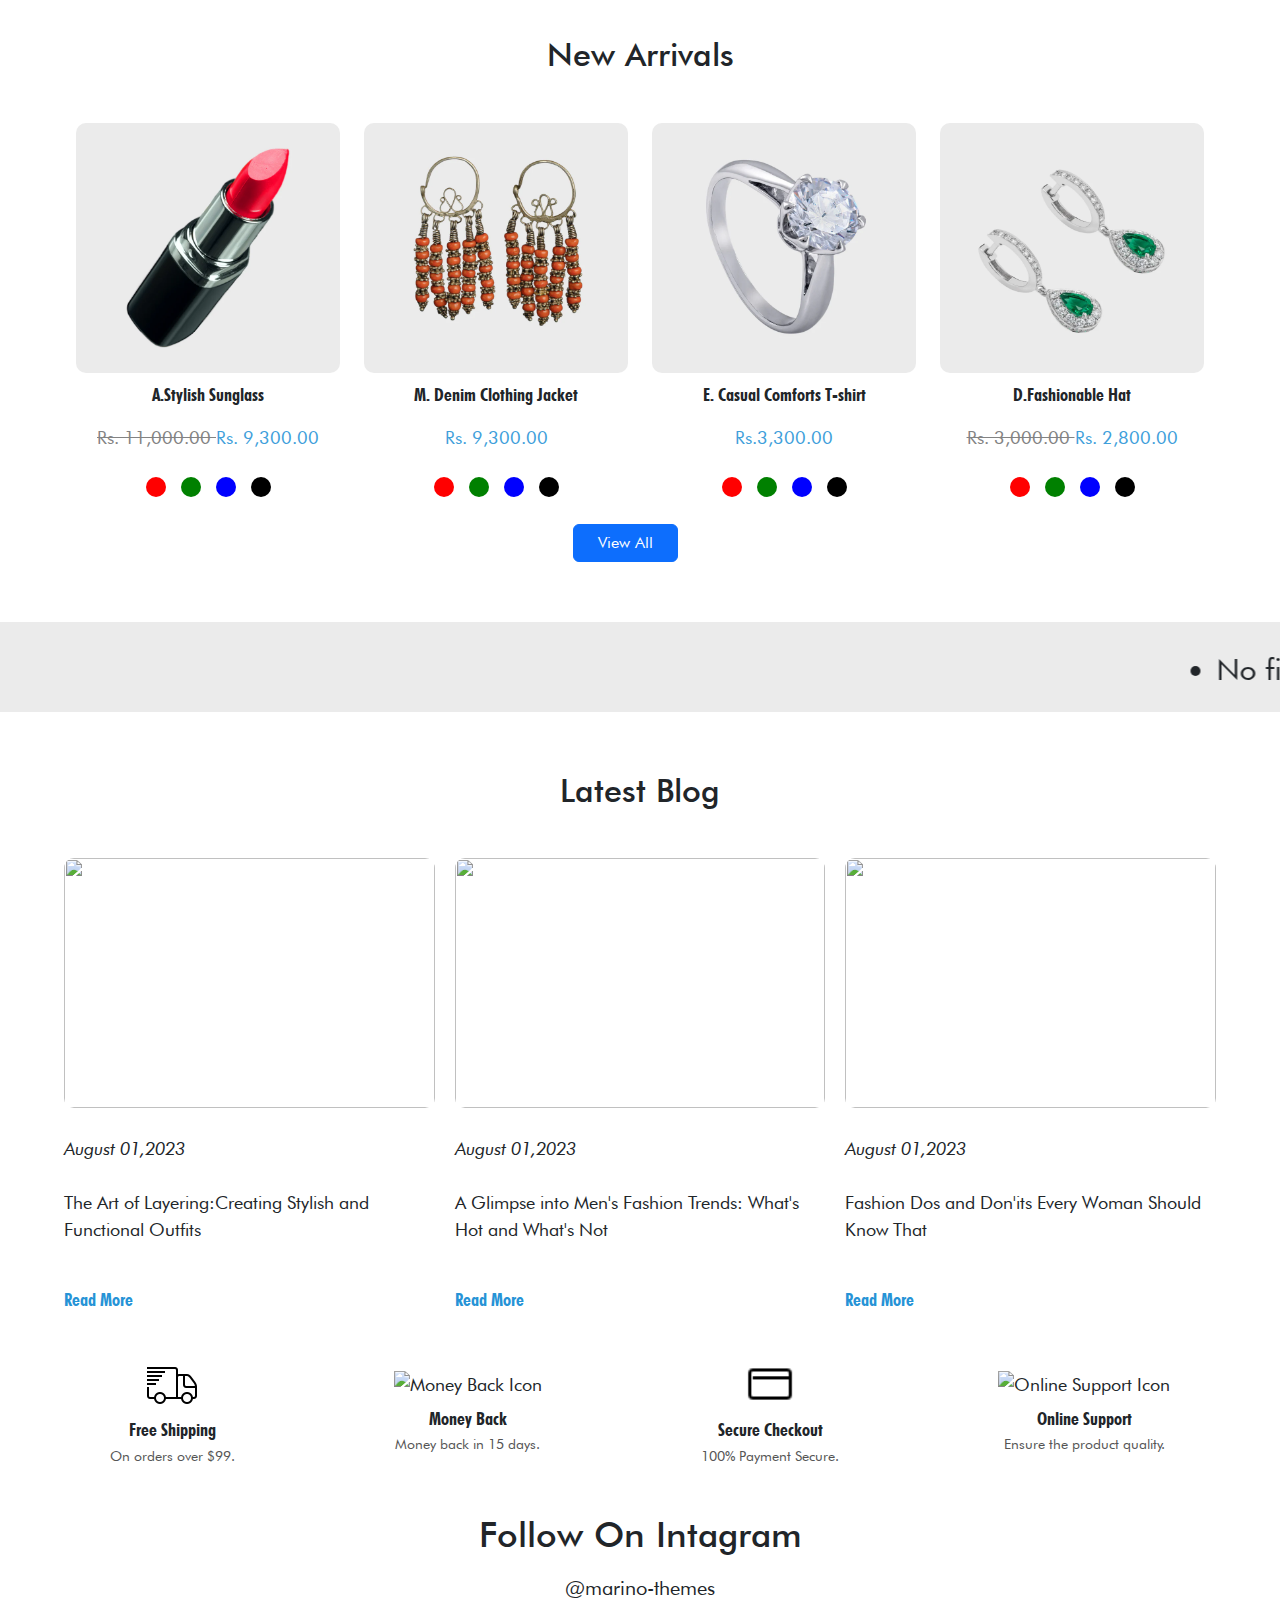
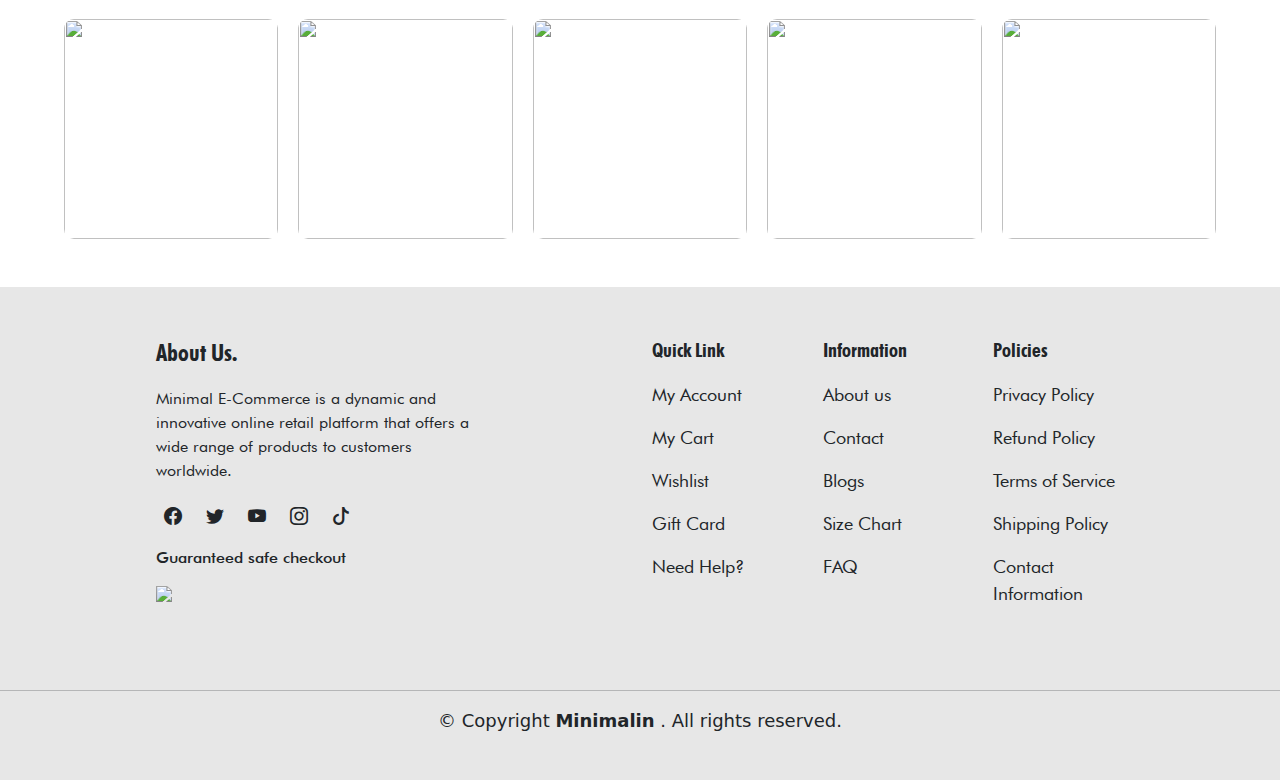
==== commit 83269b33: "update" ====
--- a/index.html
+++ b/index.html
@@ -32,542 +32,622 @@
     <link rel="stylesheet" href="Assets/CSS/all.min.css" />
     <link rel="stylesheet" href="Assets/CSS/style.css" />
   </head>
+
   <body>
-    <nav class="navbar navbar-expand-lg navbar-light bg-white py-4 fixed-top">
-      <div class="container">
-        <button
-          class="navbar-toggler"
-          type="button"
-          data-bs-toggle="collapse"
-          data-bs-target="#navbarSupportedContent"
-          aria-controls="navbarSupportedContent"
-          aria-expanded="false"
-          aria-label="Toggle navigation"
-        >
-          <span class="navbar-toggler-icon"></span>
-        </button>
-
-        <!-- Sidebar -->
-        <div class="sidebar" id="sidebar">
-          <button id="close-sidebar" class="close-btn">&times;</button>
-          <ul class="nav flex-column">
-            <li class="nav-item">
-              <a class="nav-link" href="index.html">Home</a>
-            </li>
-            <li class="nav-item"><a class="nav-link" href="#">Shop</a></li>
-            <li class="nav-item">
-              <a class="nav-link" href="collections.html">Categories</a>
-            </li>
-            <li class="nav-item">
-              <a class="nav-link" href="collections.html">Products</a>
-            </li>
-            <li class="nav-item">
-              <a class="nav-link" href="Blog-Details.html">Blogs</a>
-            </li>
-            <li class="nav-item"><a class="nav-link" href="#">Pages</a></li>
-          </ul>
-        </div>
-
-        <a
-          class="navbar-brand px-5 order-2 order-md-2 order-lg-1 order-xl-1"
-          href="index.html"
-        >
-          <span class="brand-main">Minimal</span
-          ><span class="brand-highlight">in</span>
-        </a>
-
-        <div
-          class="order-3 order-lg-3 order-xl-3 nav-btns d-flex py-2 me-5 mt-3"
-        >
-          <div class="d-none d-xl-block">
-            <ul class="nav-item dropdown px-3">
-              <a
-                class="nav-link dropdown-toggle"
-                href="#"
-                data-bs-toggle="dropdown"
-                >EG (EGP ج.م)</a
-              >
-              <ul class="dropdown-menu mega-menu-custom-for-xsmall">
-                <li>
-                  <a class="dropdown-item listofsubtitle" href="#"
-                    >Afghanistan (AFN ؋)</a
-                  >
-                </li>
-                <li>
-                  <a class="dropdown-item listofsubtitle" href="#"
-                    >Åland Islands (EUR €)</a
-                  >
-                </li>
-                <li>
-                  <a class="dropdown-item listofsubtitle" href="#"
-                    >Albania (ALL L)</a
-                  >
-                </li>
-                <li>
-                  <a class="dropdown-item listofsubtitle" href="#"
-                    >Algeria (DZD د.ج)</a
-                  >
-                </li>
-                <li>
-                  <a class="dropdown-item listofsubtitle" href="#"
-                    >Andorra (EUR €)</a
-                  >
-                </li>
-                <li>
-                  <a class="dropdown-item listofsubtitle" href="#"
-                    >Angola (USD $)</a
-                  >
-                </li>
-                <li>
-                  <a class="dropdown-item listofsubtitle" href="#"
-                    >Anguilla (XCD $)</a
-                  >
-                </li>
-              </ul>
+    <!-------------------------------- the start of navbar ------------------------------------->
+    <header>
+      <nav class="navbar navbar-expand-lg navbar-light bg-white py-4 fixed-top">
+        <div class="container-sm">
+          <!-- Navbar Toggler: Visible on small screens to toggle the sidebar -->
+          <button
+            class="navbar-toggler border-0 order-1 d-block d-xl-none"
+            type="button"
+            id="toggle-sidebar"
+          >
+            <span class="navbar-toggler-icon"></span>
+          </button>
+
+          <!-- Sidebar: Collapsible navigation menu -->
+          <div class="sidebar" id="sidebar">
+            <!-- Close Button: Closes the sidebar -->
+            <button id="close-sidebar" class="close-btn">&times;</button>
+
+            <!-- Navigation Links -->
+            <ul class="nav flex-column">
+              <li class="nav-item">
+                <a class="nav-link" href="index.html">Home</a>
+              </li>
+              <li class="nav-item">
+                <a class="nav-link" href="product-page.html">Shop</a>
+              </li>
+              <li class="nav-item">
+                <a class="nav-link" href="collections.html">Categories</a>
+              </li>
+              <li class="nav-item">
+                <a class="nav-link" href="product-page.html">Products</a>
+              </li>
+              <li class="nav-item">
+                <a class="nav-link" href="blog-details.html">Blogs</a>
+              </li>
+              <li class="nav-item">
+                <a class="nav-link" href="blog-details.html">Pages</a>
+              </li>
             </ul>
           </div>
-          <a href="#" class="me-3 iconscolor">
-            <i class="bi bi-search"></i>
+
+          <!-- Brand Logo or Name -->
+
+          <a
+            class="navbar-brand order-2 order-md-2 order-lg-1 order-xl-1 theme-logo"
+            href="index.html"
+          >
+            <!-- Main part of the brand name -->
+            <img
+              src="https://minimalin-demo.myshopify.com/cdn/shop/files/logo-simple_150x.png?v=1692805162"
+              loading="lazy"
+              alt="Minimalin"
+              style="margin: 0"
+            />
           </a>
-          <a href="#" class="iconscolor">
-            <ul class="nav-item dropdown px-3">
-              <i class="bi bi-person"></i>
-              <ul class="dropdown-menu mega-menu-custom-for-xsmall">
-                <li>
-                  <a class="dropdown-item listofsubtitle" href="index.html"
-                    >My account</a
-                  >
-                </li>
-                <li>
-                  <a class="dropdown-item listofsubtitle" href="#">Wishlist</a>
-                </li>
-                <li>
-                  <a class="dropdown-item listofsubtitle" href="#">Login</a>
-                </li>
-              </ul>
-            </ul>
-          </a>
-          <div class="cart-icon position-relative">
-            <a href="#" class="iconscolor">
-              <i class="bi bi-cart"></i>
-              <span
-                class="cart-count position-absolute top-0 start-100 translate-middle badge bg-light text-dark"
-                >0</span
-              >
-            </a>
-          </div>
-        </div>
-
-        <div class="d-none d-xl-block order-xl-2">
-          <div class="collapse navbar-collapse" id="navMenu">
-            <ul class="navbar-nav mx-auto text-center">
-              <li class="nav-item dropdown">
+
+          <div
+            class="nav-btns d-flex py-2 mt-3 order-3 order-lg-3 order-xl-3 order-sm-3 order-xs-3 navicons"
+          >
+            <!-- Dropdown for Country and Currency Selection (Visible on Extra-Large Screens) -->
+            <div class="d-none d-xl-block">
+              <ul class="nav-item dropdown">
+                <!-- Dropdown Toggle -->
                 <a
                   class="nav-link dropdown-toggle"
-                  href="index.html"
+                  href="#"
                   data-bs-toggle="dropdown"
-                  >Home</a
                 >
-                <ul
-                  class="dropdown-menu pb-0 h-auto mega-menu-custom-for-small"
-                  aria-labelledby="categoriesDropdown"
-                >
-                  <li>
-                    <div class="container-fluid">
-                      <div class="row mb-0">
-                        <div class="col-md-6">
-                          <a href="index.html" class="subtitle">Niche Demos </a>
-                          <hr />
-                          <a href="index.html" class="listofsubtitle"
-                            >Fashion 1
-                          </a>
-                          <br />
-                          <a href="index.html" class="listofsubtitle"
-                            >Fashion 2</a
-                          >
-                          <br />
-                          <a href="index.html" class="listofsubtitle"
-                            >Fashion 3</a
-                          >
-                          <br />
-                          <a href="index.html" class="listofsubtitle"
-                            >Beauty & cosmetics</a
-                          >
-                          <br />
-                          <a href="" class="listofsubtitle">jewelry</a>
-                          <br />
-                          <a href="" class="listofsubtitle">T-shirts</a>
-                          <br />
-                          <a href="" class="listofsubtitle">Electronics</a>
-                          <br />
-                          <a href="" class="listofsubtitle">Single Product</a>
-                        </div>
-                        <div class="col-md-6">
-                          <a href="index.html" class="subtitle"
-                            >Global Demos
-                          </a>
-                          <hr />
-                          <br />
-                          <a href="" class="listofsubtitle">Animations</a>
-                          <br />
-
-                          <a href="" class="listofsubtitle">Dark</a>
-
-                          <br />
-                          <a href="" class="listofsubtitle">RTL</a>
-                        </div>
-                      </div>
-                    </div>
-                  </li>
-                </ul>
-              </li>
-              <li class="nav-item dropdown px-1">
-                <a
-                  class="nav-link dropdown-toggle"
-                  href="collections.html"
-                  data-bs-toggle="dropdown"
-                  >Shop</a
-                >
-                <span
-                  class="menu-item-badge position-absolute top-0 text-light translate-middle"
-                  >New</span
-                >
-                <ul
-                  class="dropdown-menu mega-menu h-auto pb-0"
-                  aria-labelledby="categoriesDropdown"
-                >
-                  <li>
-                    <div class="container">
-                      <div class="row mb-0">
-                        <div class="col-md-3">
-                          <a href="collections.html" class="subtitle"
-                            >Women's Fashion</a
-                          >
-                          <hr />
-                          <a href="collections.html" class="listofsubtitle"
-                            >Dresses
-                          </a>
-                          <br />
-                          <a href="collections.html" class="listofsubtitle"
-                            >Tops & Blouses</a
-                          >
-                          <br />
-                          <a href="collections.html" class="listofsubtitle"
-                            >sweaters & cardigans</a
-                          >
-                          <br />
-                          <a href="collections.html" class="listofsubtitle"
-                            >jackets & coats</a
-                          >
-                          <br />
-                          <a href="collections.html" class="listofsubtitle"
-                            >pants & jeans</a
-                          >
-                          <br />
-                          <a href="collections.html" class="listofsubtitle"
-                            >skirts</a
-                          >
-                          <br />
-                          <a href="collections.html" class="listofsubtitle"
-                            >activewear</a
-                          >
-                          <br />
-                          <a href="v" class="listofsubtitle"
-                            >lingerie & sleepwear</a
-                          >
-                        </div>
-                        <div class="col-md-3">
-                          <a href="collections.html" class="subtitle"
-                            >Men's Fashion
-                          </a>
-                          <hr />
-                          <a href="collections.html" class="listofsubtitle"
-                            >shirts</a
-                          >
-                          <br />
-
-                          <a href="collections.html" class="listofsubtitle"
-                            >t-shirts & polos</a
-                          >
-
-                          <br />
-                          <a href="" class="listofsubtitle"
-                            >sweaters & hoodies</a
-                          >
-                          <br />
-                          <a href="" class="listofsubtitle"
-                            >jackets & blazers</a
-                          >
-                          <br />
-                          <a href="" class="listofsubtitle">pants & chinos</a>
-                          <br />
-                          <a href="" class="listofsubtitle">jeans</a>
-                          <br />
-                          <a href="" class="listofsubtitle"
-                            >suits & formalwear</a
-                          >
-                          <br />
-                          <a href="" class="listofsubtitle">acrivewear</a>
-                        </div>
-                        <div class="col-md-3">
-                          <a href="" class="subtitle">Accessories </a>
-                          <hr />
-                          <a href="" class="listofsubtitle">bags & purses</a>
-                          <br />
-                          <a href="" class="listofsubtitle">hats & caps</a>
-                          <br />
-                          <a href="" class="listofsubtitle">scarves & shawls</a>
-                          <br />
-                          <a href="" class="listofsubtitle"
-                            >belts & suspenders</a
-                          >
-                          <br />
-                          <a href="" class="listofsubtitle">sunglasses</a>
-                          <br />
-                          <a href="" class="listofsubtitle">jewelry</a>
-                          <br />
-                          <a href="" class="listofsubtitle">watchies</a>
-                        </div>
-                        <div class="col-md-3">
-                          <a href="" class="subtitle">Footwear </a>
-                          <hr />
-                          <a href="" class="listofsubtitle">flats & loafers</a>
-                          <br />
-                          <a href="" class="listofsubtitle">heels & pumps</a>
-                          <br />
-                          <a href="" class="listofsubtitle"
-                            >sneakers & athletic</a
-                          >
-                          <br />
-                          <a href="" class="listofsubtitle">dress shoes</a>
-                          <br />
-                          <a href="" class="listofsubtitle">casual shoes</a>
-                          <br />
-                          <a href="" class="listofsubtitle">boots & chukkas</a>
-                          <br />
-                          <a href="" class="listofsubtitle">sandals & slides</a>
-                        </div>
-                      </div>
-                    </div>
-                  </li>
-                </ul>
-              </li>
-              <li class="nav-item dropdown px-1">
-                <a
-                  class="nav-link dropdown-toggle"
-                  href="collections.html"
-                  data-bs-toggle="dropdown"
-                  >Categories</a
-                >
-                <span
-                  class="menu-item-badge position-absolute top-0 text-light translate-middle bg-primary"
-                  >Hot</span
-                >
-                <ul
-                  class="dropdown-menu mega-menu"
-                  aria-labelledby="categoriesDropdown"
-                >
-                  <li>
-                    <div class="container">
-                      <div class="row">
-                        <div class="col-md-3">
-                          <a href="collections.html" class="subtitle"
-                            >Featured Product</a
-                          >
-                          <img
-                            src="https://minimalin-demo.myshopify.com/cdn/shop/collections/collection-banner_12_large.png?v=1692615909"
-                            class="img-fluid"
-                            alt="Featured Product"
-                          />
-                        </div>
-                        <div class="col-md-3">
-                          <a href="collections.html" class="subtitle"
-                            >New Arrivals</a
-                          >
-                          <img
-                            src="https://minimalin-demo.myshopify.com/cdn/shop/collections/collection-banner_1_large.png?v=1692616267"
-                            class="img-fluid"
-                            alt="New Arrivals"
-                          />
-                        </div>
-                        <div class="col-md-3">
-                          <a href="collections.html" class="subtitle"
-                            >Summer Styles</a
-                          >
-                          <img
-                            src="https://minimalin-demo.myshopify.com/cdn/shop/collections/collection-banner_15_large.png?v=1692617739"
-                            class="img-fluid"
-                            alt="Summer Styles"
-                          />
-                        </div>
-                        <div class="col-md-3">
-                          <a href="collections.html" class="subtitle"
-                            >Winter Fashion</a
-                          >
-                          <img
-                            src="https://minimalin-demo.myshopify.com/cdn/shop/collections/collection-banner_19_large.png?v=1692619758"
-                            class="img-fluid"
-                            alt="Winter Fashion"
-                          />
-                        </div>
-                      </div>
-                      <div class="row mt-3">
-                        <div class="col-md-3">
-                          <a href="collections.html" class="subtitle"
-                            >Accessories</a
-                          >
-                          <img
-                            src="https://minimalin-demo.myshopify.com/cdn/shop/collections/collection-banner_8_large.png?v=1692607569"
-                            class="img-fluid"
-                            alt="Accessories"
-                          />
-                        </div>
-                        <div class="col-md-3">
-                          <a href="collections.html" class="subtitle"
-                            >Footwear</a
-                          >
-                          <img
-                            src="https://minimalin-demo.myshopify.com/cdn/shop/collections/collection-banner_20_large.png?v=1692620463"
-                            class="img-fluid"
-                            alt="Footwear"
-                          />
-                        </div>
-                        <div class="col-md-3">
-                          <a href="collections.html" class="subtitle">Men</a>
-                          <img
-                            src="https://minimalin-demo.myshopify.com/cdn/shop/collections/collection-banner_4_large.png?v=1692607334"
-                            class="img-fluid"
-                            alt="Men"
-                          />
-                        </div>
-                        <div class="col-md-3">
-                          <a href="collections.html" class="subtitle">Women</a>
-                          <img
-                            src="https://minimalin-demo.myshopify.com/cdn/shop/collections/collection-banner_10_large.png?v=1692607375"
-                            class="img-fluid"
-                            alt="Women"
-                          />
-                        </div>
-                      </div>
-                    </div>
-                  </li>
-                </ul>
-              </li>
-              <li class="nav-item dropdown px-1">
-                <a
-                  class="nav-link dropdown-toggle"
-                  href="Product-Page.html"
-                  data-bs-toggle="dropdown"
-                  >Product</a
-                >
+                  EG (EGP ج.م)
+                </a>
+                <!-- Dropdown Menu -->
                 <ul class="dropdown-menu mega-menu-custom-for-xsmall">
+                  <!-- Country and Currency Options -->
                   <li>
                     <a class="dropdown-item listofsubtitle" href="#"
-                      >variant images</a
+                      >Afghanistan (AFN ؋)</a
                     >
                   </li>
                   <li>
                     <a class="dropdown-item listofsubtitle" href="#"
-                      >unit price</a
+                      >Åland Islands (EUR €)</a
                     >
                   </li>
                   <li>
                     <a class="dropdown-item listofsubtitle" href="#"
-                      >pre-order product</a
+                      >Albania (ALL L)</a
                     >
                   </li>
                   <li>
                     <a class="dropdown-item listofsubtitle" href="#"
-                      >countdown</a
+                      >Algeria (DZD د.ج)</a
                     >
                   </li>
                   <li>
                     <a class="dropdown-item listofsubtitle" href="#"
-                      >complementary</a
-                    >
-                  </li>
-                  <li>
-                    <a class="dropdown-item listofsubtitle" href="#">video</a>
-                  </li>
-                  <li>
-                    <a class="dropdown-item listofsubtitle" href="#"
-                      >ar/3D model</a
+                      >Andorra (EUR €)</a
                     >
                   </li>
                   <li>
                     <a class="dropdown-item listofsubtitle" href="#"
-                      >gift card</a
-                    >
-                  </li>
-                </ul>
-              </li>
-              <li class="nav-item dropdown px-1">
-                <a
-                  class="nav-link dropdown-toggle"
-                  href="Blog-Details.html"
-                  data-bs-toggle="dropdown"
-                  >Blog</a
-                >
-                <ul class="dropdown-menu mega-menu-custom-for-xsmall">
-                  <li>
-                    <a
-                      class="dropdown-item listofsubtitle"
-                      href="Blog-Details.html"
-                      >Blog (Default)</a
-                    >
-                  </li>
-                  <li>
-                    <a
-                      class="dropdown-item listofsubtitle"
-                      href="Blog-Details.html"
-                      >Blog (Service)</a
-                    >
-                  </li>
-                </ul>
-              </li>
-              <li class="nav-item dropdown px-1">
-                <a
-                  class="nav-link dropdown-toggle"
-                  href="About-us.html"
-                  data-bs-toggle="dropdown"
-                  >Pages</a
-                >
-                <ul class="dropdown-menu mega-menu-custom-for-xsmall">
-                  <li>
-                    <a class="dropdown-item listofsubtitle" href="About-us.html"
-                      >Contact</a
+                      >Angola (USD $)</a
                     >
                   </li>
                   <li>
                     <a class="dropdown-item listofsubtitle" href="#"
-                      >About us</a
-                    >
-                  </li>
-                  <li>
-                    <a class="dropdown-item listofsubtitle" href="#">Service</a>
-                  </li>
-                  <li>
-                    <a class="dropdown-item listofsubtitle" href="F&Qs.html"
-                      >FAQ</a
-                    >
-                  </li>
-                  <li>
-                    <a class="dropdown-item listofsubtitle" href="#"
-                      >Size Chart</a
-                    >
-                  </li>
-                  <li>
-                    <a class="dropdown-item listofsubtitle" href="#"
-                      >Purchase Now</a
+                      >Anguilla (XCD $)</a
                     >
                   </li>
                 </ul>
-              </li>
-            </ul>
+              </ul>
+            </div>
+
+            <a href="#" class="iconscolor">
+              <!-- Icon for search, using Bootstrap's bi-search icon -->
+              <i class="bi bi-search p-0"></i>
+            </a>
+            <!-- End of the search icon link -->
+
+            <a href="#" class="iconscolor">
+              <!-- Dropdown for user account options -->
+              <ul class="nav-item dropdown">
+                <!-- Icon for user profile, using Bootstrap's bi-person icon -->
+                <i class="bi bi-person"></i>
+
+                <!-- Dropdown menu for user options -->
+                <ul class="dropdown-menu mega-menu-custom-for-xsmall">
+                  <!-- Option 1: My account -->
+                  <li>
+                    <a class="dropdown-item listofsubtitle" href="#"
+                      >My account</a
+                    >
+                  </li>
+                  <!-- Option 2: Wishlist -->
+                  <li>
+                    <a class="dropdown-item listofsubtitle" href="#"
+                      >Wishlist</a
+                    >
+                  </li>
+                  <!-- Option 3: Login -->
+                  <li>
+                    <a class="dropdown-item listofsubtitle" href="#">Login</a>
+                  </li>
+                </ul>
+              </ul>
+            </a>
+
+            <div class="cart-icon position-relative">
+              <!-- Link for the cart icon -->
+              <a href="#" class="iconscolor">
+                <!-- Bootstrap cart icon -->
+                <i class="bi bi-cart"></i>
+
+                <!-- Badge for displaying the cart count -->
+                <span
+                  class="cart-count position-absolute top-0 start-100 translate-middle badge bg-light text-dark"
+                >
+                  0
+                </span>
+              </a>
+            </div>
+          </div>
+
+          <div class="d-none d-xl-block order-xl-2">
+            <div class="collapse navbar-collapse" id="navMenu">
+              <ul class="navbar-nav mx-auto text-center">
+                <li class="nav-item dropdown">
+                  <!-- Regular link for "Home" -->
+                  <a
+                    class="nav-link dropdown-toggle"
+                    href="index.html"
+                    id="categoriesDropdown"
+                    role="button"
+                    aria-expanded="false"
+                  >
+                    Home
+                  </a>
+
+                  <!-- Dropdown menu for "Home" with custom styling -->
+                  <ul
+                    class="dropdown-menu mega-menu-custom-for-small"
+                    aria-labelledby="categoriesDropdown"
+                  >
+                    <li>
+                      <div class="container-fluid">
+                        <div class="row">
+                          <!-- First column for Niche Demos -->
+                          <div class="col-md-6">
+                            <a href="" class="subtitle">Niche Demos</a>
+                            <hr />
+                            <br />
+                            <a href="" class="listofsubtitle">Fashion 1</a>
+                            <br />
+                            <a href="" class="listofsubtitle">Fashion 2</a>
+                            <br />
+                            <a href="" class="listofsubtitle">Fashion 3</a>
+                            <br />
+                            <a href="" class="listofsubtitle"
+                              >Beauty & cosmetics</a
+                            >
+                            <br />
+                            <a href="" class="listofsubtitle">Jewelry</a>
+                            <br />
+                            <a href="" class="listofsubtitle">T-shirts</a>
+                            <br />
+                            <a href="" class="listofsubtitle">Electronics</a>
+                            <br />
+                            <a href="" class="listofsubtitle">Single Product</a>
+                            <br />
+                          </div>
+
+                          <!-- Second column for Global Demos -->
+                          <div class="col-md-6">
+                            <a href="" class="subtitle">Global Demos</a>
+                            <hr />
+                            <br />
+                            <a href="" class="listofsubtitle">Animations</a>
+                            <br />
+                            <a href="" class="listofsubtitle">Dark</a>
+                            <br />
+                            <a href="" class="listofsubtitle">RTL</a>
+                            <br />
+                          </div>
+                        </div>
+                      </div>
+                    </li>
+                  </ul>
+                </li>
+
+                <li class="nav-item dropdown px-3">
+                  <!-- Dropdown link for "Shop" -->
+                  <a
+                    class="nav-link dropdown-toggle"
+                    href="product-page.html"
+                    id="shopDropdown"
+                    role="button"
+                    aria-expanded="false"
+                  >
+                    Shop
+                  </a>
+
+                  <!-- Badge indicating "New" next to the dropdown -->
+                  <span
+                    class="menu-item-badge position-absolute top-0 text-light translate-middle"
+                    >New</span
+                  >
+
+                  <!-- Dropdown menu for "Shop" with multiple categories -->
+                  <ul
+                    class="dropdown-menu mega-menu"
+                    aria-labelledby="shopDropdown"
+                  >
+                    <li>
+                      <div class="container-fluid">
+                        <div class="row">
+                          <!-- Column for Women's Fashion -->
+                          <div class="col-md-3">
+                            <a href="" class="subtitle">Women's Fashion</a>
+                            <hr />
+                            <br />
+                            <a href="" class="listofsubtitle">Dresses</a><br />
+                            <a href="" class="listofsubtitle">Tops & Blouses</a
+                            ><br />
+                            <a href="" class="listofsubtitle"
+                              >Sweaters & Cardigans</a
+                            ><br />
+                            <a href="" class="listofsubtitle">Jackets & Coats</a
+                            ><br />
+                            <a href="" class="listofsubtitle">Pants & Jeans</a
+                            ><br />
+                            <a href="" class="listofsubtitle">Skirts</a><br />
+                            <a href="" class="listofsubtitle">Activewear</a
+                            ><br />
+                            <a href="" class="listofsubtitle"
+                              >Lingerie & Sleepwear</a
+                            ><br />
+                          </div>
+
+                          <!-- Column for Men's Fashion -->
+                          <div class="col-md-3">
+                            <a href="" class="subtitle">Men's Fashion</a>
+                            <hr />
+                            <br />
+                            <a href="" class="listofsubtitle">Shirts</a><br />
+                            <a href="" class="listofsubtitle"
+                              >T-shirts & Polos</a
+                            ><br />
+                            <a href="" class="listofsubtitle"
+                              >Sweaters & Hoodies</a
+                            ><br />
+                            <a href="" class="listofsubtitle"
+                              >Jackets & Blazers</a
+                            ><br />
+                            <a href="" class="listofsubtitle">Pants & Chinos</a
+                            ><br />
+                            <a href="" class="listofsubtitle">Jeans</a><br />
+                            <a href="" class="listofsubtitle"
+                              >Suits & Formalwear</a
+                            ><br />
+                            <a href="" class="listofsubtitle">Activewear</a
+                            ><br />
+                          </div>
+
+                          <!-- Column for Accessories -->
+                          <div class="col-md-3">
+                            <a href="" class="subtitle">Accessories</a>
+                            <hr />
+                            <br />
+                            <a href="" class="listofsubtitle">Bags & Purses</a
+                            ><br />
+                            <a href="" class="listofsubtitle">Hats & Caps</a
+                            ><br />
+                            <a href="" class="listofsubtitle"
+                              >Scarves & Shawls</a
+                            ><br />
+                            <a href="" class="listofsubtitle"
+                              >Belts & Suspenders</a
+                            ><br />
+                            <a href="" class="listofsubtitle">Sunglasses</a
+                            ><br />
+                            <a href="" class="listofsubtitle">Jewelry</a><br />
+                            <a href="" class="listofsubtitle">Watches</a><br />
+                          </div>
+
+                          <!-- Column for Footwear -->
+                          <div class="col-md-3">
+                            <a href="" class="subtitle">Footwear</a>
+                            <hr />
+                            <br />
+                            <a href="" class="listofsubtitle">Flats & Loafers</a
+                            ><br />
+                            <a href="" class="listofsubtitle">Heels & Pumps</a
+                            ><br />
+                            <a href="" class="listofsubtitle"
+                              >Sneakers & Athletic</a
+                            ><br />
+                            <a href="" class="listofsubtitle">Dress Shoes</a
+                            ><br />
+                            <a href="" class="listofsubtitle">Casual Shoes</a
+                            ><br />
+                            <a href="" class="listofsubtitle">Boots & Chukkas</a
+                            ><br />
+                            <a href="" class="listofsubtitle"
+                              >Sandals & Slides</a
+                            ><br />
+                          </div>
+                        </div>
+                      </div>
+                    </li>
+                  </ul>
+                </li>
+
+                <li class="nav-item dropdown px-3">
+                  <!-- Dropdown link for "Categories" -->
+                  <a
+                    class="nav-link dropdown-toggle"
+                    href="collections.html"
+                    id="categoriesDropdown"
+                    role="button"
+                    aria-expanded="false"
+                  >
+                    Categories
+                  </a>
+
+                  <!-- Badge indicating "Hot" next to the dropdown -->
+                  <span
+                    class="menu-item-badge position-absolute top-0 text-light translate-middle bg-primary"
+                    >Hot</span
+                  >
+
+                  <!-- Dropdown menu for "Categories" with multiple product categories -->
+                  <ul
+                    class="dropdown-menu mega-menu"
+                    aria-labelledby="categoriesDropdown"
+                  >
+                    <li>
+                      <div class="container-fluid">
+                        <div class="row">
+                          <!-- Column for Featured Product -->
+                          <div class="col-md-3">
+                            <a class="subtitle">Featured Product</a>
+                            <img
+                              src="https://minimalin-demo.myshopify.com/cdn/shop/collections/collection-banner_12_large.png?v=1692615909"
+                              class="img-fluid"
+                              alt="New Arrivals"
+                            />
+                          </div>
+
+                          <!-- Column for New Arrivals -->
+                          <div class="col-md-3">
+                            <a class="subtitle">New Arrivals</a>
+                            <img
+                              src="https://minimalin-demo.myshopify.com/cdn/shop/collections/collection-banner_1_large.png?v=1692616267"
+                              class="img-fluid"
+                              alt="New Arrivals"
+                            />
+                          </div>
+
+                          <!-- Column for Summer Styles -->
+                          <div class="col-md-3">
+                            <a class="subtitle">Summer Styles</a>
+                            <img
+                              src="https://minimalin-demo.myshopify.com/cdn/shop/collections/collection-banner_15_large.png?v=1692617739"
+                              class="img-fluid"
+                              alt="Summer Styles"
+                            />
+                          </div>
+
+                          <!-- Column for Winter Fashion -->
+                          <div class="col-md-3">
+                            <a class="subtitle">Winter Fashion</a>
+                            <img
+                              src="https://minimalin-demo.myshopify.com/cdn/shop/collections/collection-banner_19_large.png?v=1692619758"
+                              class="img-fluid"
+                              alt="Winter Fashion"
+                            />
+                          </div>
+                        </div>
+
+                        <!-- Row for additional categories -->
+                        <div class="row mt-3">
+                          <!-- Column for Accessories -->
+                          <div class="col-md-3">
+                            <a class="subtitle">Accessories</a>
+                            <img
+                              src="https://minimalin-demo.myshopify.com/cdn/shop/collections/collection-banner_8_large.png?v=1692607569"
+                              class="img-fluid"
+                              alt="Accessories"
+                            />
+                          </div>
+
+                          <!-- Column for Footwear -->
+                          <div class="col-md-3">
+                            <a class="subtitle">Footwear</a>
+                            <img
+                              src="https://minimalin-demo.myshopify.com/cdn/shop/collections/collection-banner_20_large.png?v=1692620463"
+                              class="img-fluid"
+                              alt="Footwear"
+                            />
+                          </div>
+
+                          <!-- Column for Men -->
+                          <div class="col-md-3">
+                            <a class="subtitle">Men</a>
+                            <img
+                              src="https://minimalin-demo.myshopify.com/cdn/shop/collections/collection-banner_4_large.png?v=1692607334"
+                              class="img-fluid"
+                              alt="Men"
+                            />
+                          </div>
+
+                          <!-- Column for Women -->
+                          <div class="col-md-3">
+                            <a class="subtitle">Women</a>
+                            <img
+                              src="https://minimalin-demo.myshopify.com/cdn/shop/collections/collection-banner_10_large.png?v=1692607375"
+                              class="img-fluid"
+                              alt="Women"
+                            />
+                          </div>
+                        </div>
+                      </div>
+                    </li>
+                  </ul>
+                </li>
+
+                <li class="nav-item dropdown px-3">
+                  <!-- Dropdown link for "Product" -->
+                  <a
+                    class="nav-link dropdown-toggle"
+                    href="product-page.html"
+                    id="categoriesDropdown"
+                    role="button"
+                    aria-expanded="false"
+                  >
+                    Product
+                  </a>
+
+                  <!-- Dropdown menu for "Product" with various product-related options -->
+                  <ul class="dropdown-menu mega-menu-custom-for-xsmall">
+                    <li>
+                      <a class="dropdown-item listofsubtitle" href="#"
+                        >variant images</a
+                      >
+                    </li>
+                    <li>
+                      <a class="dropdown-item listofsubtitle" href="#"
+                        >unit price</a
+                      >
+                    </li>
+                    <li>
+                      <a class="dropdown-item listofsubtitle" href="#"
+                        >pre-order product</a
+                      >
+                    </li>
+                    <li>
+                      <a class="dropdown-item listofsubtitle" href="#"
+                        >countdown</a
+                      >
+                    </li>
+                    <li>
+                      <a class="dropdown-item listofsubtitle" href="#"
+                        >complementary</a
+                      >
+                    </li>
+                    <li>
+                      <a class="dropdown-item listofsubtitle" href="#">video</a>
+                    </li>
+                    <li>
+                      <a class="dropdown-item listofsubtitle" href="#"
+                        >ar/3D model</a
+                      >
+                    </li>
+                    <li>
+                      <a class="dropdown-item listofsubtitle" href="#"
+                        >gift card</a
+                      >
+                    </li>
+                  </ul>
+                </li>
+
+                <li class="nav-item dropdown px-3">
+                  <!-- Dropdown link for "Blog" -->
+                  <a
+                    class="nav-link dropdown-toggle"
+                    href="blog-details.html"
+                    id="categoriesDropdown"
+                    role="button"
+                    aria-expanded="false"
+                  >
+                    Blog
+                  </a>
+
+                  <!-- Dropdown menu for "Blog" with different blog layout options -->
+                  <ul class="dropdown-menu mega-menu-custom-for-xsmall">
+                    <li>
+                      <a
+                        class="dropdown-item listofsubtitle"
+                        href="blog-details.html"
+                        >Blog (Default)</a
+                      >
+                    </li>
+                    <li>
+                      <a
+                        class="dropdown-item listofsubtitle"
+                        href="blog-details.html"
+                        >Blog (Service)</a
+                      >
+                    </li>
+                  </ul>
+                </li>
+
+                <li class="nav-item dropdown px-3">
+                  <!-- Dropdown link for "Pages" -->
+                  <a
+                    class="nav-link dropdown-toggle"
+                    href="product-page.html"
+                    id="categoriesDropdown"
+                    role="button"
+                    aria-expanded="false"
+                  >
+                    Pages
+                  </a>
+
+                  <!-- Dropdown menu for "Pages" -->
+                  <ul class="dropdown-menu mega-menu-custom-for-xsmall">
+                    <li>
+                      <a
+                        class="dropdown-item listofsubtitle"
+                        href="about-us.html"
+                        >Contact</a
+                      >
+                    </li>
+                    <li>
+                      <a
+                        class="dropdown-item listofsubtitle"
+                        href="about-us.html"
+                        >About us</a
+                      >
+                    </li>
+                    <li>
+                      <a
+                        class="dropdown-item listofsubtitle"
+                        href="about-us.html"
+                        >Service</a
+                      >
+                    </li>
+                    <li>
+                      <a
+                        class="dropdown-item listofsubtitle"
+                        href="frequently-asked-questions.html"
+                        >FAQ</a
+                      >
+                    </li>
+                    <li>
+                      <a class="dropdown-item listofsubtitle" href="index.html"
+                        >Size Chart</a
+                      >
+                    </li>
+                    <li>
+                      <a
+                        class="dropdown-item listofsubtitle"
+                        href="product-page.html"
+                        >Purchase Now</a
+                      >
+                    </li>
+                  </ul>
+                </li>
+              </ul>
+            </div>
           </div>
         </div>
-      </div>
-    </nav>
+      </nav>
+    </header>
+    <!---------------------------------------- end of navbar ---------------------------------->
     <div class="container p-0">
       <div id="carouselExampleCaptions" class="carousel slide">
         <div class="carousel-indicators">
@@ -600,7 +680,7 @@
               >
                 <h1>Man Collection</h1>
                 <p>Enchanting Styles For Dreamy Souls</p>
-                <a href="Checkout.html" class="btn btn-primary">Shop Now</a>
+                <a href="checkout.html" class="btn btn-primary">Shop Now</a>
               </div>
               <img
                 src="Assets/img/men_slider.png"
@@ -616,7 +696,7 @@
               >
                 <h1>Women collection</h1>
                 <p>Enchanting Styles For Dreamy Souls</p>
-                <a href="Checkout.html" class="btn btn-primary">Shop Now</a>
+                <a href="checkout.html" class="btn btn-primary">Shop Now</a>
               </div>
               <img
                 src="Assets/img/women_slider.png"
@@ -632,7 +712,7 @@
               >
                 <h1>Baby collection</h1>
                 <p>Enchanting Styles For Dreamy Souls</p>
-                <a href="Checkout.html" class="btn btn-primary">Shop Now</a>
+                <a href="checkout.html" class="btn btn-primary">Shop Now</a>
               </div>
               <img
                 src="Assets/img/baby_slider.png"
@@ -650,7 +730,7 @@
           <div class="ms-3 title position-absolute">
             <h2 class="model-1 m-0 lh-1">Suits & Formalwear</h2>
             <a
-              href="Checkout.html"
+              href="checkout.html"
               class="btn btn-outline-secondary text-black"
             >
               Shop Now
@@ -663,7 +743,7 @@
           <div class="ms-3 title position-absolute">
             <h2 class="model-2 m-0 lh-1">Top & Gowns</h2>
             <a
-              href="Checkout.html"
+              href="checkout.html"
               class="btn btn-outline-secondary text-black"
             >
               Shop Now
@@ -678,7 +758,7 @@
     </div>
     <div class="collection row">
       <div class="product col-lg-3 col-md-6 col-sm-12">
-        <a href="Checkout.html" class="img-div h-auto">
+        <a href="checkout.html" class="img-div h-auto">
           <img class="img-h1" src="Assets/img/grid1.png" alt="" />
           <div class="d-flex flex-column align-items-center mt-2">
             <p class="fw-semibold men">W. Men Formal T-Shirt</p>
@@ -693,7 +773,7 @@
         </a>
       </div>
       <div class="product col-lg-3 col-md-6 col-sm-12">
-        <a href="Checkout.html" class="img-div h-auto">
+        <a href="checkout.html" class="img-div h-auto">
           <img class="img-h1" src="Assets/img/grid4.png" alt="" />
           <div class="d-flex flex-column align-items-center mt-2">
             <p class="fw-semibold shoe">B. Pair of Blue Shoes</p>
@@ -708,7 +788,7 @@
         </a>
       </div>
       <div class="product col-lg-3 col-md-6 col-sm-12">
-        <a href="Checkout.html" class="img-div h-auto">
+        <a href="checkout.html" class="img-div h-auto">
           <img class="img-h1" src="Assets/img/grid_6.png" alt="" />
           <div class="d-flex flex-column align-items-center mt-2">
             <p class="fw-semibold watch">F.Ultimate Smart Watch</p>
@@ -725,7 +805,7 @@
         </a>
       </div>
       <div class="product col-lg-3 col-md-6 col-sm-12">
-        <a href="Checkout.html" class="img-div h-auto">
+        <a href="checkout.html" class="img-div h-auto">
           <img class="img-h1" src="Assets/img/jacket 1.png" alt="" />
           <div class="d-flex flex-column align-items-center mt-2">
             <p class="fw-semibold jacket">S. Mokmal Jacket</p>
@@ -740,7 +820,7 @@
         </a>
       </div>
       <div class="product col-lg-3 col-md-6 col-sm-12">
-        <a href="Checkout.html" class="img-div h-auto">
+        <a href="checkout.html" class="img-div h-auto">
           <img
             class="img-h1"
             src="https://minimalin-demo.myshopify.com/cdn/shop/files/sunglass_1_x110@2x.png?v=1692115588"
@@ -761,7 +841,7 @@
         </a>
       </div>
       <div class="product col-lg-3 col-md-6 col-sm-12">
-        <a href="Checkout.html" class="img-div h-auto">
+        <a href="checkout.html" class="img-div h-auto">
           <img
             class="img-h1"
             src="https://minimalin-demo.myshopify.com/cdn/shop/files/jacket_1_x110@2x.png?v=1692285993"
@@ -782,7 +862,7 @@
         </a>
       </div>
       <div class="product col-lg-3 col-md-6 col-sm-12">
-        <a href="Checkout.html" class="img-div h-auto">
+        <a href="checkout.html" class="img-div h-auto">
           <img
             class="img-h1"
             src="https://minimalin-demo.myshopify.com/cdn/shop/files/ment-shirt_1_x110@2x.png?v=1692120651"
@@ -801,7 +881,7 @@
         </a>
       </div>
       <div class="product col-lg-3 col-md-6 col-sm-12">
-        <a href="Checkout.html" class="img-div h-auto">
+        <a href="checkout.html" class="img-div h-auto">
           <img
             class="img-h1"
             src="https://minimalin-demo.myshopify.com/cdn/shop/files/hat_1_x110@2x.png?v=1692120024"
@@ -863,7 +943,7 @@
     </div>
     <div class="collection row">
       <div class="product col-lg-3 col-md-6 col-sm-12">
-        <a href="Checkout.html" class="img-div h-auto">
+        <a href="checkout.html" class="img-div h-auto">
           <img class="img-h1" src="Assets/img/grid1.png" alt="" />
           <div class="d-flex flex-column align-items-center mt-2">
             <p class="fw-semibold men">W. Men Formal T-Shirt</p>
@@ -878,7 +958,7 @@
         </a>
       </div>
       <div class="product col-lg-3 col-md-6 col-sm-12">
-        <a href="Checkout.html" class="img-div h-auto">
+        <a href="checkout.html" class="img-div h-auto">
           <img class="img-h1" src="Assets/img/grid4.png" alt="" />
           <div class="d-flex flex-column align-items-center mt-2">
             <p class="fw-semibold shoe">B. Pair of Blue Shoes</p>
@@ -893,7 +973,7 @@
         </a>
       </div>
       <div class="product col-lg-3 col-md-6 col-sm-12">
-        <a href="Checkout.html" class="img-div h-auto">
+        <a href="checkout.html" class="img-div h-auto">
           <img class="img-h1" src="Assets/img/grid_6.png" alt="" />
           <div class="d-flex flex-column align-items-center mt-2">
             <p class="fw-semibold watch">F.Ultimate Smart Watch</p>
@@ -910,7 +990,7 @@
         </a>
       </div>
       <div class="product col-lg-3 col-md-6 col-sm-12">
-        <a href="Checkout.html" class="img-div h-auto">
+        <a href="checkout.html" class="img-div h-auto">
           <img class="img-h1" src="Assets/img/jacket 1.png" alt="" />
           <div class="d-flex flex-column align-items-center mt-2">
             <p class="fw-semibold jacket">S. Mokmal Jacket</p>
@@ -1110,9 +1190,11 @@
         alt=""
       />
     </div>
+    <!-------------------------------start of footer--------------------->
     <footer class="bg-light pt-5 foot">
       <div class="container">
         <div class="row">
+          <!-- About Us Section -->
           <div class="col-lg-6 col-md-6 textdec mb-4">
             <a class="mb-2 text-dark titles fw-bold p-4 ps-3 fs-4">About Us.</a>
             <p class="text-dark py-3 px-3 pb-0 w-75 fs-6">
@@ -1120,24 +1202,27 @@
               platform that offers a wide range of products to customers
               worldwide.
             </p>
+            <!-- Social Media Links -->
             <div class="d-flex pt-1 pb-3 px-4">
-              <a href="https://www.facebook.com/"
-                ><i class="bi bi-facebook pe-4 text-dark"></i
-              ></a>
-              <a href="https://x.com/"
-                ><i class="bi bi-twitter pe-4 text-dark"></i
-              ></a>
+              <a href="https://www.facebook.com/">
+                <i class="bi bi-facebook pe-4 text-dark"></i>
+              </a>
+              <a href="https://x.com/">
+                <i class="bi bi-twitter pe-4 text-dark"></i>
+              </a>
               <a href="https://www.youtube.com/">
-                <i class="bi bi-youtube pe-4 text-dark"></i
-              ></a>
-              <a href="https://www.instagram.com/"
-                ><i class="bi bi-instagram pe-4 text-dark"></i
-              ></a>
-              <a href="https://www.tiktok.com/"
-                ><i class="bi bi-tiktok pe-4 text-dark"></i
-              ></a>
-            </div>
+                <i class="bi bi-youtube pe-4 text-dark"></i>
+              </a>
+              <a href="https://www.instagram.com/">
+                <i class="bi bi-instagram pe-4 text-dark"></i>
+              </a>
+              <a href="https://www.tiktok.com/">
+                <i class="bi bi-tiktok pe-4 text-dark"></i>
+              </a>
+            </div>
+            <!-- Guaranteed Safe Checkout Text -->
             <p class="fw-medium px-3 fs-6">Guaranteed safe checkout</p>
+            <!-- Payment Icons -->
             <div class="d-flex px-3">
               <img
                 src="https://minimalin-demo.myshopify.com/cdn/shopifycloud/shopify/assets/payment_icons/amazon-92e856f82cae5a564cd0f70457f11af4d58fa037cf6e5ab7adf76f6fd3b9cafe.svg"
@@ -1171,6 +1256,7 @@
             </div>
           </div>
 
+          <!-- Quick Links Section -->
           <div class="col-lg-2 col-6 mb-4">
             <p class="text-dark titles fs-5 fw-bold">Quick Link</p>
             <a href="index.html" class="text-dark d-block mb-3">
@@ -1185,30 +1271,38 @@
             <a href="#" class="text-dark d-block mb-3">
               <p>Gift Card</p>
             </a>
-            <a href="F&Qs.html" class="text-dark d-block mb-3">
+            <a
+              href="frequently-asked-questions.html"
+              class="text-dark d-block mb-3"
+            >
               <p>Need Help?</p>
             </a>
           </div>
 
+          <!-- Information Section -->
           <div class="col-lg-2 col-6 mb-4">
             <p class="text-dark titles fw-bold fs-5">Information</p>
-            <a href="About-us.html" class="text-dark d-block mb-3 textnav">
+            <a href="about-us.html" class="text-dark d-block mb-3 textnav">
               <p>About us</p>
             </a>
-            <a href="About-us.html" class="text-dark d-block mb-3 textnav">
+            <a href="about-us.html" class="text-dark d-block mb-3 textnav">
               <p>Contact</p>
             </a>
-            <a href="Blog-Details.html" class="text-dark d-block mb-3">
+            <a href="blog-details.html" class="text-dark d-block mb-3">
               <p>Blogs</p>
             </a>
             <a href="#" class="text-dark d-block mb-3">
               <p>Size Chart</p>
             </a>
-            <a href="F&Qs.html" class="text-dark d-block mb-3">
+            <a
+              href="frequently-asked-questions.html"
+              class="text-dark d-block mb-3"
+            >
               <p>FAQ</p>
             </a>
           </div>
 
+          <!-- Policies Section -->
           <div class="col-lg-2 col-6 mb-4">
             <p class="text-dark titles fw-bold fs-5">Policies</p>
             <a href="#" class="text-dark d-block mb-3 textnav">
@@ -1217,13 +1311,16 @@
             <a href="#" class="text-dark d-block mb-3 textnav">
               <p>Refund Policy</p>
             </a>
-            <a href="F&Qs.html" class="text-dark d-block mb-3">
+            <a
+              href="frequently-asked-questions.html"
+              class="text-dark d-block mb-3"
+            >
               <p>Terms of Service</p>
             </a>
             <a href="#" class="text-dark d-block mb-3">
               <p>Shipping Policy</p>
             </a>
-            <a href="About-us.html" class="text-dark d-block mb-3">
+            <a href="about-us.html" class="text-dark d-block mb-3">
               <p>Contact Information</p>
             </a>
           </div>
@@ -1232,6 +1329,7 @@
       <br />
       <hr />
 
+      <!-- Copyright Section -->
       <div
         class="align-items-center flex-column d-flex justify-content-center mt-3 copyrightsec"
       >
@@ -1240,6 +1338,8 @@
         </p>
       </div>
     </footer>
+    <!--------------------------------------- end of footer----------------------- -->
+
     <script src="Assets/JS/bootstrap.bundle.min.js"></script>
     <script src="Assets/JS/index.js"></script>
   </body>
--- a/Assets/CSS/style.css
+++ b/Assets/CSS/style.css
@@ -2,19 +2,13 @@
   font-family: "Futura", sans-serif;
 }
 /* ***********************************************************/
+/* Global styles */
 
 a {
   text-decoration: none;
 }
-.brand-main {
-  font-weight: 600;
-  font-size: 30px;
-  line-height: 24px;
-}
-.brand-highlight {
-  font-weight: 600;
-  font-size: 30px;
-  line-height: 24px;
+ul{
+  padding: 0%;
 }
 .navbar {
   background-color: #f8f9fa;
@@ -25,9 +19,6 @@
 }
 .navbar .navbar-brand .brand-highlight {
   color: #007bff;
-}
-.nav-item .nav-link {
-  font-weight: 600;
 }
 .navbar .nav-link {
   font-size: 1rem;
@@ -48,6 +39,80 @@
   border-radius: 2px;
   background-color: red;
 }
+/* Media query for small screens (max-width: 576px) */
+@media (max-width:550px) {
+  .navicons{
+    margin: 0%;
+    padding: 0%;
+  }
+  .theme-logo img {
+    width: 7rem; 
+    height: auto; 
+    margin: 0;
+    padding: 0;
+  }
+  .theme-logo{
+    padding: 0%;
+    margin: 0%;
+  }
+}
+@media (max-width:450px) {
+  .navicons{
+  width: 50%;
+  padding: 0;
+  margin: 0%;
+  }
+  .theme-logo img {
+    width: 5rem;
+    height: auto;
+    margin: 0;
+    padding: 0;
+  }
+  
+}
+@media (max-width:340px ) {
+  .navicons{
+  width: 45%;
+  padding: 0;
+  margin: 0%;
+  }
+  .theme-logo img {
+    width: 4rem; /* Make the image take full width of the container */
+    height: auto; /* Maintain the aspect ratio */
+    margin: 0;
+    padding: 0;
+  }
+  
+}
+/* @media (max-width:250px ) {
+  .navicons{
+  width: 1%;
+  padding: 0;
+  margin: 0%;
+  }
+  .theme-logo img {
+    width: 3rem;
+   
+  
+  }
+  
+} */
+@media (max-width:245px ) {
+  .navicons{
+  width: 20%;
+  padding: 0;
+  margin: 0%;
+  }
+  .theme-logo img {
+    width: 2rem; /* Make the image take full width of the container */
+   padding: 0;
+   margin: 0;
+  
+  }
+  
+}
+
+
 .navbar .navbar-icons .cart-icon {
   position: relative;
 }
@@ -63,10 +128,6 @@
   position: relative;
   display: inline-block;
   /* The dropdown menu */
-}
-.navbar-expand-lg .navbar-nav .dropdown-menu {
-  position: absolute;
-  left: -75px;
 }
 .navbar .category .dropdown-menu {
   display: none;
@@ -211,7 +272,7 @@
 .subtitle {
   color: #000;
   font-weight: bold;
-  font-size: large;
+  font-size: medium;
 }
 .subtitle:hover {
   color: #007bff;
@@ -271,7 +332,8 @@
 }
 .iconscolor:hover {
   color: #007bff;
-}
+}/*# sourceMappingURL=main.css.map */
+
 /* ***********************************************************/
 * {
   margin: 0;
@@ -977,7 +1039,7 @@
 }
 .Minimalin-E-Commerce {
   margin-top: 6em;
-  margin-inline-start: 40px;
+  padding-bottom: 80px;
 }
 .in-color {
   color: #0a85d1;
@@ -992,7 +1054,6 @@
   line-height: 1.4;
 }
 .img-paragraph1-prop {
-  max-width: 90%;
   height: auto;
   border-radius: 20px;
 }
@@ -1443,11 +1504,11 @@
 }
 .image-container {
   position: relative;
-  width: 100%;
-  max-width: 400px;
+  /* width: 100%;
+  max-width: 500px; */
 }
 .image-container img {
-  width: 90%;
+  width: 100%;
   height: 100%;
   transition: transform 0.3s ease-in-out;
   border-radius: 7%;
